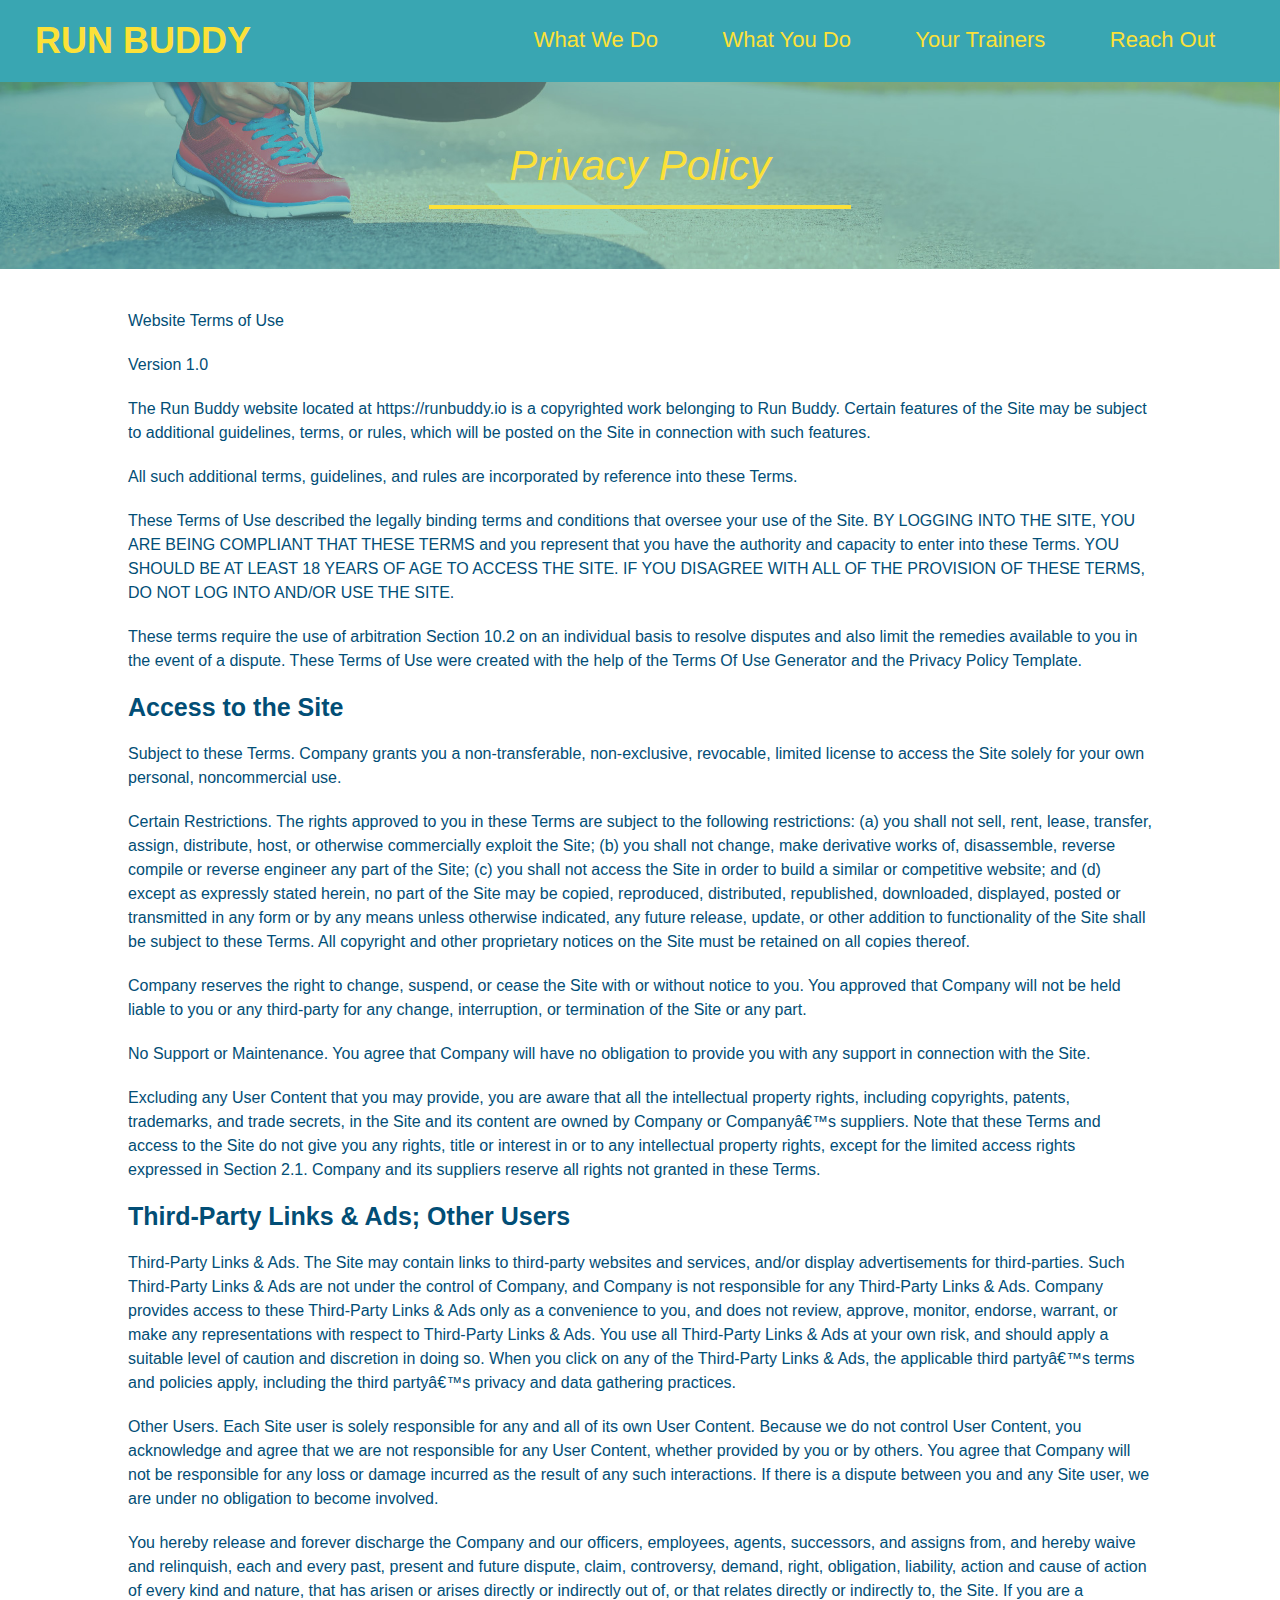
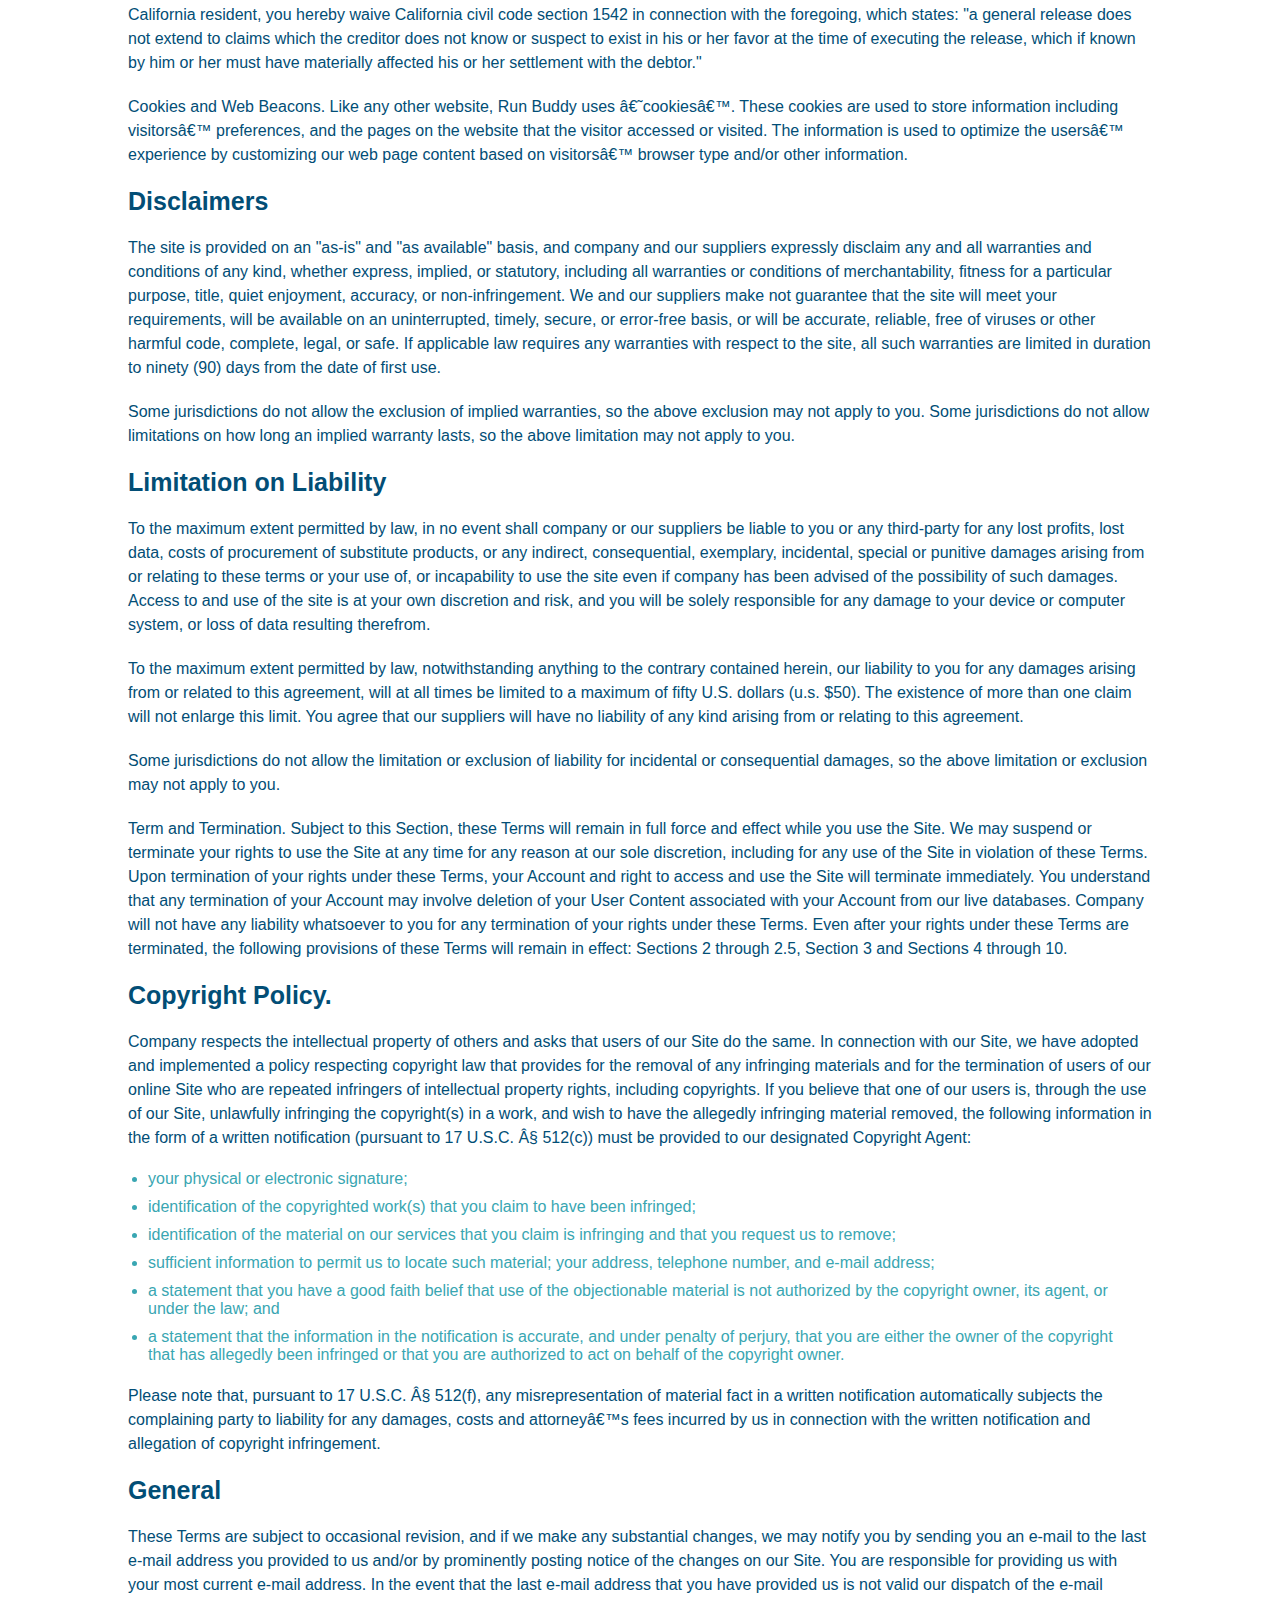
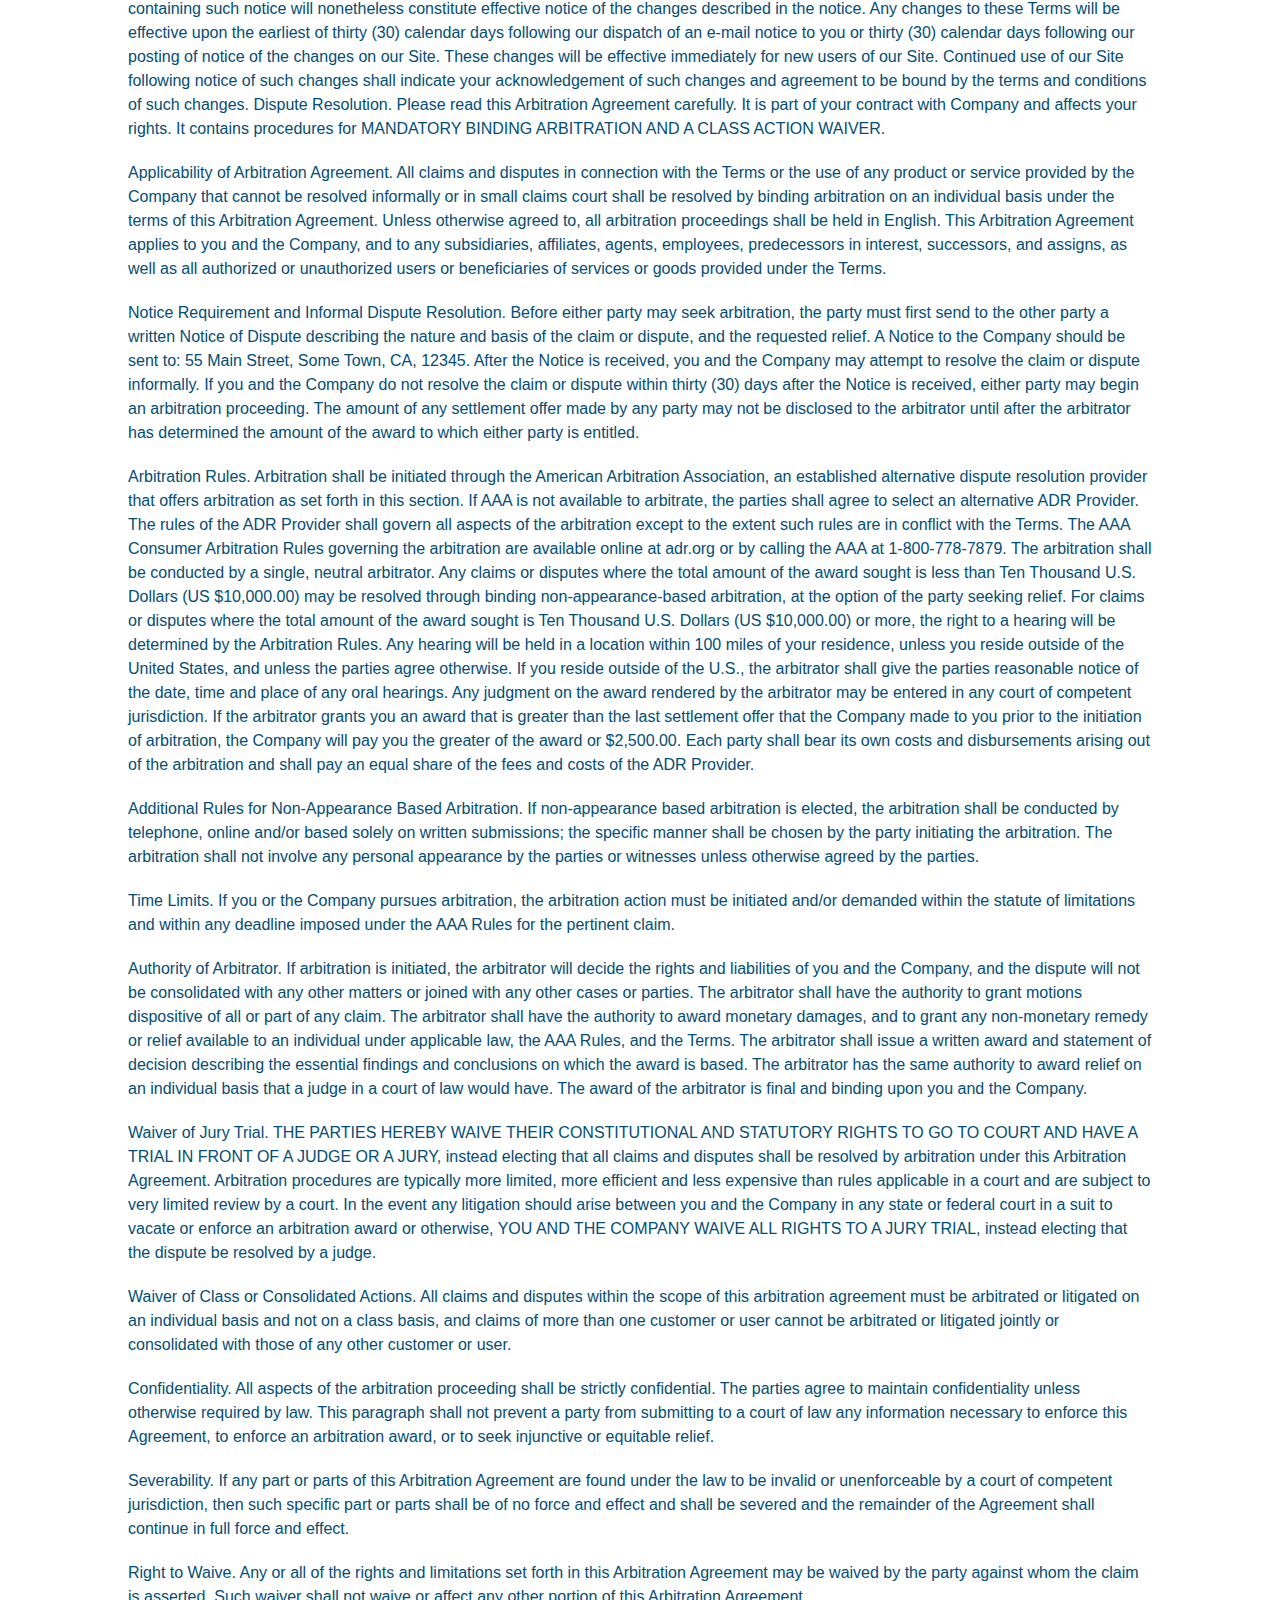
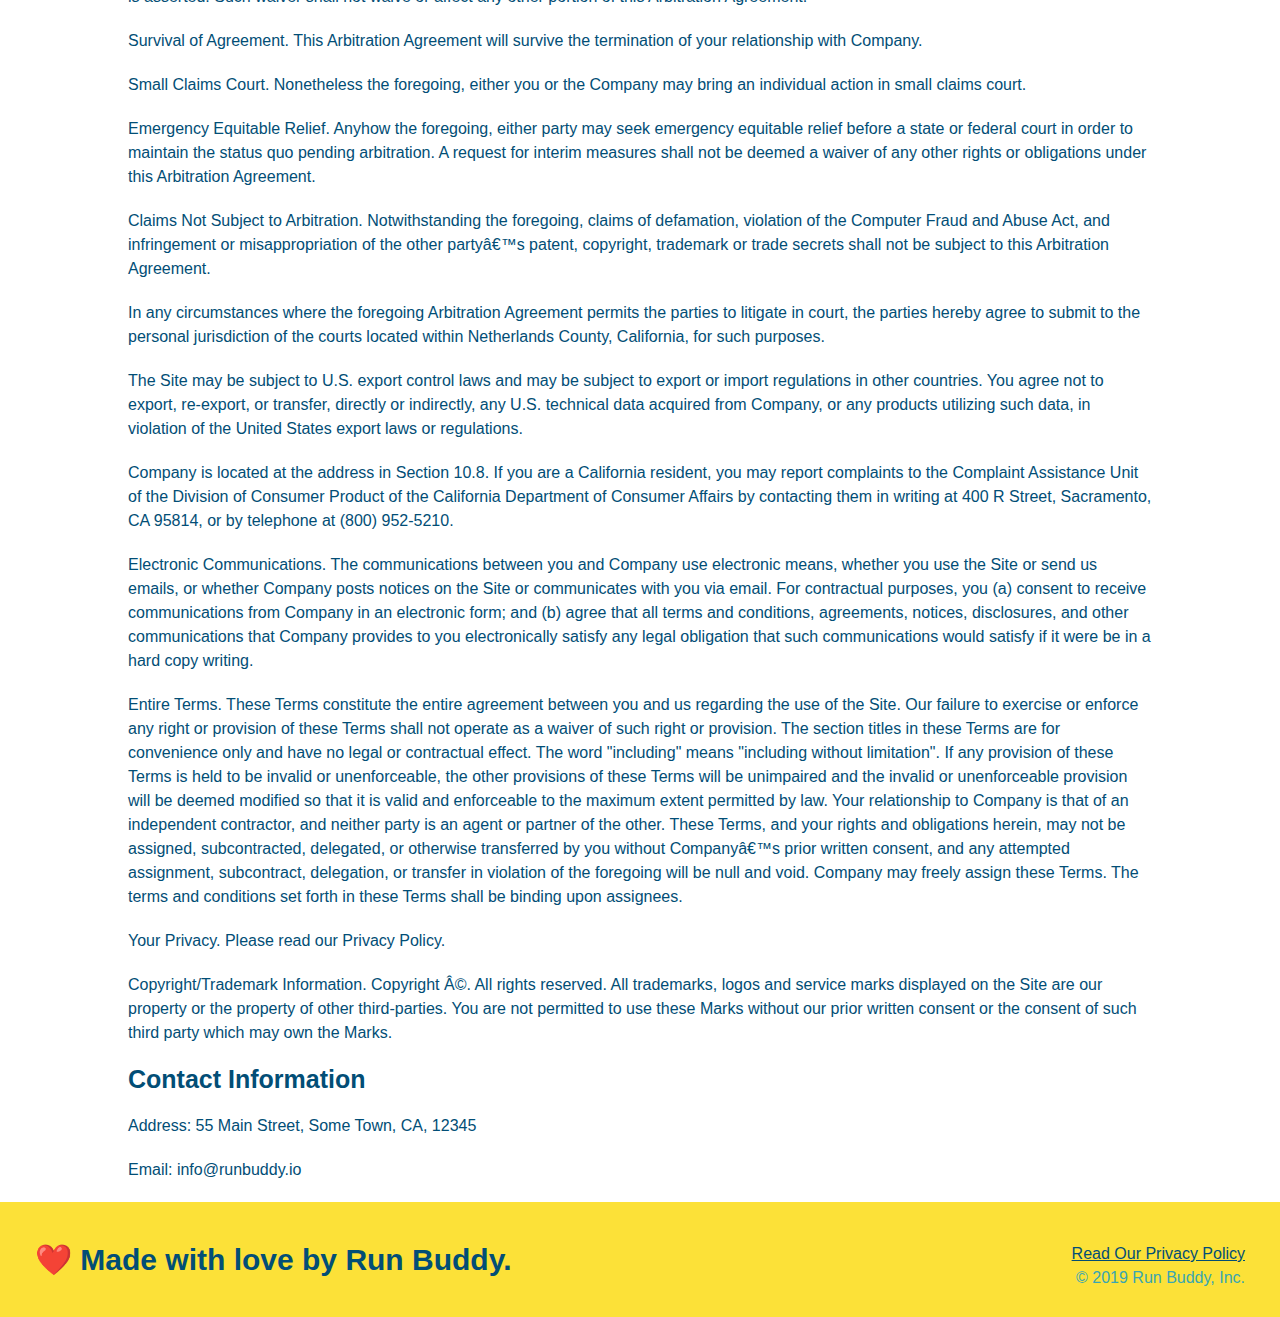
==== privacy-policy.html @ f605a6a4 "privacy policy" ====
<!DOCTYPE html>
<html lang="en">

<head>
  <meta charset="UTF-8" />
  <title>Privacy Policy - Run Buddy</title>
  <link rel="stylesheet" href="./assets/css/style.css" />
  <link rel="stylesheet" href="./assets/css/secondary-styles.css" />

</head>

<body>
  <header>
    <h1>
      <a href="/">
        RUN BUDDY
      </a>
    </h1>
    <nav>
      <!-- Unordered list element -->
      <ul>
        <!-- List item element-->
        <li>
          <!-- Anchor element -->
          <a href="./index.html#what-we-do">What We Do</a>
        </li>
        <li>
          <a href="./index.html#what-you-do">What You Do</a>
        </li>
        <li>
          <a href="./index.html#your-trainers">Your Trainers</a>
        </li>
        <li>
          <a href="./index.html#reach-out">Reach Out</a>
        </li>
      </ul>
    </nav>
  </header>

  <section class="hero">
    <h2 class="page-title">
      Privacy Policy
    </h2>
  </section>

  <article class="secondary-content">

    <p>
      Website Terms of Use
    </p>

    <p>
      Version 1.0
    </p>

    <p>
      The Run Buddy website located at https://runbuddy.io is a copyrighted work belonging to Run Buddy. Certain
      features of the Site may be subject to additional guidelines, terms, or rules, which will be posted on the Site
      in connection with such features.
    </p>

    <p>
      All such additional terms, guidelines, and rules are incorporated by reference into these Terms.
    </p>

    <p>
      These Terms of Use described the legally binding terms and conditions that oversee your use of the Site. BY
      LOGGING INTO THE SITE, YOU ARE BEING COMPLIANT THAT THESE TERMS and you represent that you have the authority
      and capacity to enter into these Terms. YOU SHOULD BE AT LEAST 18 YEARS OF AGE TO ACCESS THE SITE. IF YOU
      DISAGREE WITH ALL OF THE PROVISION OF THESE TERMS, DO NOT LOG INTO AND/OR USE THE SITE.
    </p>

    <p>
      These terms require the use of arbitration Section 10.2 on an individual basis to resolve disputes and also
      limit the remedies available to you in the event of a dispute. These Terms of Use were created with the help of
      the Terms Of Use Generator and the Privacy Policy Template.
    </p>

    <h3>
      Access to the Site
    </h3>

    <p>
      Subject to these Terms. Company grants you a non-transferable, non-exclusive, revocable, limited license to
      access the Site solely for your own personal, noncommercial use.
    </p>

    <p>
      Certain Restrictions. The rights approved to you in these Terms are subject to the following restrictions: (a)
      you shall not sell, rent, lease, transfer, assign, distribute, host, or otherwise commercially exploit the Site;
      (b) you shall not change, make derivative works of, disassemble, reverse compile or reverse engineer any part of
      the Site; (c) you shall not access the Site in order to build a similar or competitive website; and (d) except
      as expressly stated herein, no part of the Site may be copied, reproduced, distributed, republished, downloaded,
      displayed, posted or transmitted in any form or by any means unless otherwise indicated, any future release,
      update, or other addition to functionality of the Site shall be subject to these Terms. All copyright and other
      proprietary notices on the Site must be retained on all copies thereof.
    </p>

    <p>
      Company reserves the right to change, suspend, or cease the Site with or without notice to you. You approved
      that Company will not be held liable to you or any third-party for any change, interruption, or termination of
      the Site or any part.
    </p>

    <p>
      No Support or Maintenance. You agree that Company will have no obligation to provide you with any support in
      connection with the Site.
    </p>

    <p>
      Excluding any User Content that you may provide, you are aware that all the intellectual property rights,
      including copyrights, patents, trademarks, and trade secrets, in the Site and its content are owned by Company
      or Companyâ€™s suppliers. Note that these Terms and access to the Site do not give you any rights, title or
      interest in or to any intellectual property rights, except for the limited access rights expressed in Section
      2.1. Company and its suppliers reserve all rights not granted in these Terms.
    </p>

    <h3>
      Third-Party Links & Ads; Other Users
    </h3>

    <p>
      Third-Party Links & Ads. The Site may contain links to third-party websites and services, and/or display
      advertisements for third-parties. Such Third-Party Links & Ads are not under the control of Company, and Company
      is not responsible for any Third-Party Links & Ads. Company provides access to these Third-Party Links & Ads
      only as a convenience to you, and does not review, approve, monitor, endorse, warrant, or make any
      representations with respect to Third-Party Links & Ads. You use all Third-Party Links & Ads at your own risk,
      and should apply a suitable level of caution and discretion in doing so. When you click on any of the
      Third-Party Links & Ads, the applicable third partyâ€™s terms and policies apply, including the third partyâ€™s
      privacy and data gathering practices.
    </p>

    <p>
      Other Users. Each Site user is solely responsible for any and all of its own User Content. Because we do not
      control User Content, you acknowledge and agree that we are not responsible for any User Content, whether
      provided by you or by others. You agree that Company will not be responsible for any loss or damage incurred as
      the result of any such interactions. If there is a dispute between you and any Site user, we are under no
      obligation to become involved.
    </p>

    <p>
      You hereby release and forever discharge the Company and our officers, employees, agents, successors, and
      assigns from, and hereby waive and relinquish, each and every past, present and future dispute, claim,
      controversy, demand, right, obligation, liability, action and cause of action of every kind and nature, that has
      arisen or arises directly or indirectly out of, or that relates directly or indirectly to, the Site. If you are
      a California resident, you hereby waive California civil code section 1542 in connection with the foregoing,
      which states: "a general release does not extend to claims which the creditor does not know or suspect to exist
      in his or her favor at the time of executing the release, which if known by him or her must have materially
      affected his or her settlement with the debtor."
    </p>

    <p>
      Cookies and Web Beacons. Like any other website, Run Buddy uses â€˜cookiesâ€™. These cookies are used to store
      information including visitorsâ€™ preferences, and the pages on the website that the visitor accessed or visited.
      The information is used to optimize the usersâ€™ experience by customizing our web page content based on
      visitorsâ€™
      browser type and/or other information.
    </p>

    <h3>
      Disclaimers
    </h3>

    <p>
      The site is provided on an "as-is" and "as available" basis, and company and our suppliers expressly disclaim
      any and all warranties and conditions of any kind, whether express, implied, or statutory, including all
      warranties or conditions of merchantability, fitness for a particular purpose, title, quiet enjoyment, accuracy,
      or non-infringement. We and our suppliers make not guarantee that the site will meet your requirements, will be
      available on an uninterrupted, timely, secure, or error-free basis, or will be accurate, reliable, free of
      viruses or other harmful code, complete, legal, or safe. If applicable law requires any warranties with respect
      to the site, all such warranties are limited in duration to ninety (90) days from the date of first use.
    </p>

    <p>
      Some jurisdictions do not allow the exclusion of implied warranties, so the above exclusion may not apply to
      you. Some jurisdictions do not allow limitations on how long an implied warranty lasts, so the above limitation
      may not apply to you.
    </p>

    <h3>
      Limitation on Liability
    </h3>

    <p>
      To the maximum extent permitted by law, in no event shall company or our suppliers be liable to you or any
      third-party for any lost profits, lost data, costs of procurement of substitute products, or any indirect,
      consequential, exemplary, incidental, special or punitive damages arising from or relating to these terms or
      your use of, or incapability to use the site even if company has been advised of the possibility of such
      damages. Access to and use of the site is at your own discretion and risk, and you will be solely responsible
      for any damage to your device or computer system, or loss of data resulting therefrom.
    </p>

    <p>
      To the maximum extent permitted by law, notwithstanding anything to the contrary contained herein, our liability
      to you for any damages arising from or related to this agreement, will at all times be limited to a maximum of
      fifty U.S. dollars (u.s. $50). The existence of more than one claim will not enlarge this limit. You agree that
      our suppliers will have no liability of any kind arising from or relating to this agreement.
    </p>

    <p>
      Some jurisdictions do not allow the limitation or exclusion of liability for incidental or consequential
      damages, so the above limitation or exclusion may not apply to you.
    </p>

    <p>
      Term and Termination. Subject to this Section, these Terms will remain in full force and effect while you use
      the Site. We may suspend or terminate your rights to use the Site at any time for any reason at our sole
      discretion, including for any use of the Site in violation of these Terms. Upon termination of your rights under
      these Terms, your Account and right to access and use the Site will terminate immediately. You understand that
      any termination of your Account may involve deletion of your User Content associated with your Account from our
      live databases. Company will not have any liability whatsoever to you for any termination of your rights under
      these Terms. Even after your rights under these Terms are terminated, the following provisions of these Terms
      will remain in effect: Sections 2 through 2.5, Section 3 and Sections 4 through 10.
    </p>

    <h3>
      Copyright Policy.
    </h3>

    <p>
      Company respects the intellectual property of others and asks that users of our Site do the same. In connection
      with our Site, we have adopted and implemented a policy respecting copyright law that provides for the removal
      of any infringing materials and for the termination of users of our online Site who are repeated infringers of
      intellectual property rights, including copyrights. If you believe that one of our users is, through the use of
      our Site, unlawfully infringing the copyright(s) in a work, and wish to have the allegedly infringing material
      removed, the following information in the form of a written notification (pursuant to 17 U.S.C. Â§ 512(c)) must
      be provided to our designated Copyright Agent:
    </p>

    <ul>
      <li>
        your physical or electronic signature;
      </li>
      <li>
        identification of the copyrighted work(s) that you claim to have been infringed;
      </li>
      <li>
        identification of the material on our services that you claim is infringing and that you request us to remove;
      </li>
      <li>
        sufficient information to permit us to locate such material; your address, telephone number, and e-mail
        address;
      </li>
      <li>
        a statement that you have a good faith belief that use of the objectionable material is not authorized by the
        copyright owner, its agent, or under the law; and
      </li>
      <li>
        a statement that the information in the notification is accurate, and under penalty of perjury, that you are
        either the owner of the copyright that has allegedly been infringed or that you are authorized to act on
        behalf of the copyright owner.
      </li>
    </ul>

    <p>
      Please note that, pursuant to 17 U.S.C. Â§ 512(f), any misrepresentation of material fact in a written
      notification automatically subjects the complaining party to liability for any damages, costs and attorneyâ€™s
      fees incurred by us in connection with the written notification and allegation of copyright infringement.
    </p>

    <h3>
      General
    </h3>

    <p>
      These Terms are subject to occasional revision, and if we make any substantial changes, we may notify you by
      sending you an e-mail to the last e-mail address you provided to us and/or by prominently posting notice of the
      changes on our Site. You are responsible for providing us with your most current e-mail address. In the event
      that the last e-mail address that you have provided us is not valid our dispatch of the e-mail containing such
      notice will nonetheless constitute effective notice of the changes described in the notice. Any changes to these
      Terms will be effective upon the earliest of thirty (30) calendar days following our dispatch of an e-mail
      notice to you or thirty (30) calendar days following our posting of notice of the changes on our Site. These
      changes will be effective immediately for new users of our Site. Continued use of our Site following notice of
      such changes shall indicate your acknowledgement of such changes and agreement to be bound by the terms and
      conditions of such changes. Dispute Resolution. Please read this Arbitration Agreement carefully. It is part of
      your contract with Company and affects your rights. It contains procedures for MANDATORY BINDING ARBITRATION AND
      A CLASS ACTION WAIVER.
    </p>

    <p>
      Applicability of Arbitration Agreement. All claims and disputes in connection with the Terms or the use of any
      product or service provided by the Company that cannot be resolved informally or in small claims court shall be
      resolved by binding arbitration on an individual basis under the terms of this Arbitration Agreement. Unless
      otherwise agreed to, all arbitration proceedings shall be held in English. This Arbitration Agreement applies to
      you and the Company, and to any subsidiaries, affiliates, agents, employees, predecessors in interest,
      successors, and assigns, as well as all authorized or unauthorized users or beneficiaries of services or goods
      provided under the Terms.
    </p>

    <p>
      Notice Requirement and Informal Dispute Resolution. Before either party may seek arbitration, the party must
      first send to the other party a written Notice of Dispute describing the nature and basis of the claim or
      dispute, and the requested relief. A Notice to the Company should be sent to: 55 Main Street, Some Town, CA,
      12345. After the Notice is received, you and the Company may attempt to resolve the claim or dispute informally.
      If you and the Company do not resolve the claim or dispute within thirty (30) days after the Notice is received,
      either party may begin an arbitration proceeding. The amount of any settlement offer made by any party may not
      be disclosed to the arbitrator until after the arbitrator has determined the amount of the award to which either
      party is entitled.
    </p>

    <p>
      Arbitration Rules. Arbitration shall be initiated through the American Arbitration Association, an established
      alternative dispute resolution provider that offers arbitration as set forth in this section. If AAA is not
      available to arbitrate, the parties shall agree to select an alternative ADR Provider. The rules of the ADR
      Provider shall govern all aspects of the arbitration except to the extent such rules are in conflict with the
      Terms. The AAA Consumer Arbitration Rules governing the arbitration are available online at adr.org or by
      calling the AAA at 1-800-778-7879. The arbitration shall be conducted by a single, neutral arbitrator. Any
      claims or disputes where the total amount of the award sought is less than Ten Thousand U.S. Dollars (US
      $10,000.00) may be resolved through binding non-appearance-based arbitration, at the option of the party seeking
      relief. For claims or disputes where the total amount of the award sought is Ten Thousand U.S. Dollars (US
      $10,000.00) or more, the right to a hearing will be determined by the Arbitration Rules. Any hearing will be
      held in a location within 100 miles of your residence, unless you reside outside of the United States, and
      unless the parties agree otherwise. If you reside outside of the U.S., the arbitrator shall give the parties
      reasonable notice of the date, time and place of any oral hearings. Any judgment on the award rendered by the
      arbitrator may be entered in any court of competent jurisdiction. If the arbitrator grants you an award that is
      greater than the last settlement offer that the Company made to you prior to the initiation of arbitration, the
      Company will pay you the greater of the award or $2,500.00. Each party shall bear its own costs and
      disbursements arising out of the arbitration and shall pay an equal share of the fees and costs of the ADR
      Provider.
    </p>

    <p>
      Additional Rules for Non-Appearance Based Arbitration. If non-appearance based arbitration is elected, the
      arbitration shall be conducted by telephone, online and/or based solely on written submissions; the specific
      manner shall be chosen by the party initiating the arbitration. The arbitration shall not involve any personal
      appearance by the parties or witnesses unless otherwise agreed by the parties.
    </p>

    <p>
      Time Limits. If you or the Company pursues arbitration, the arbitration action must be initiated and/or demanded
      within the statute of limitations and within any deadline imposed under the AAA Rules for the pertinent claim.
    </p>

    <p>
      Authority of Arbitrator. If arbitration is initiated, the arbitrator will decide the rights and liabilities of
      you and the Company, and the dispute will not be consolidated with any other matters or joined with any other
      cases or parties. The arbitrator shall have the authority to grant motions dispositive of all or part of any
      claim. The arbitrator shall have the authority to award monetary damages, and to grant any non-monetary remedy
      or relief available to an individual under applicable law, the AAA Rules, and the Terms. The arbitrator shall
      issue a written award and statement of decision describing the essential findings and conclusions on which the
      award is based. The arbitrator has the same authority to award relief on an individual basis that a judge in a
      court of law would have. The award of the arbitrator is final and binding upon you and the Company.
    </p>

    <p>
      Waiver of Jury Trial. THE PARTIES HEREBY WAIVE THEIR CONSTITUTIONAL AND STATUTORY RIGHTS TO GO TO COURT AND HAVE
      A TRIAL IN FRONT OF A JUDGE OR A JURY, instead electing that all claims and disputes shall be resolved by
      arbitration under this Arbitration Agreement. Arbitration procedures are typically more limited, more efficient
      and less expensive than rules applicable in a court and are subject to very limited review by a court. In the
      event any litigation should arise between you and the Company in any state or federal court in a suit to vacate
      or enforce an arbitration award or otherwise, YOU AND THE COMPANY WAIVE ALL RIGHTS TO A JURY TRIAL, instead
      electing that the dispute be resolved by a judge.
    </p>

    <p>
      Waiver of Class or Consolidated Actions. All claims and disputes within the scope of this arbitration agreement
      must be arbitrated or litigated on an individual basis and not on a class basis, and claims of more than one
      customer or user cannot be arbitrated or litigated jointly or consolidated with those of any other customer or
      user.
    </p>

    <p>
      Confidentiality. All aspects of the arbitration proceeding shall be strictly confidential. The parties agree to
      maintain confidentiality unless otherwise required by law. This paragraph shall not prevent a party from
      submitting to a court of law any information necessary to enforce this Agreement, to enforce an arbitration
      award, or to seek injunctive or equitable relief.
    </p>

    <p>
      Severability. If any part or parts of this Arbitration Agreement are found under the law to be invalid or
      unenforceable by a court of competent jurisdiction, then such specific part or parts shall be of no force and
      effect and shall be severed and the remainder of the Agreement shall continue in full force and effect.
    </p>

    <p>
      Right to Waive. Any or all of the rights and limitations set forth in this Arbitration Agreement may be waived
      by the party against whom the claim is asserted. Such waiver shall not waive or affect any other portion of this
      Arbitration Agreement.
    </p>

    <p>
      Survival of Agreement. This Arbitration Agreement will survive the termination of your relationship with
      Company.
    </p>

    <p>
      Small Claims Court. Nonetheless the foregoing, either you or the Company may bring an individual action in small
      claims court.
    </p>

    <p>
      Emergency Equitable Relief. Anyhow the foregoing, either party may seek emergency equitable relief before a
      state or federal court in order to maintain the status quo pending arbitration. A request for interim measures
      shall not be deemed a waiver of any other rights or obligations under this Arbitration Agreement.
    </p>

    <p>
      Claims Not Subject to Arbitration. Notwithstanding the foregoing, claims of defamation, violation of the
      Computer Fraud and Abuse Act, and infringement or misappropriation of the other partyâ€™s patent, copyright,
      trademark or trade secrets shall not be subject to this Arbitration Agreement.
    </p>

    <p>
      In any circumstances where the foregoing Arbitration Agreement permits the parties to litigate in court, the
      parties hereby agree to submit to the personal jurisdiction of the courts located within Netherlands County,
      California, for such purposes.
    </p>

    <p>
      The Site may be subject to U.S. export control laws and may be subject to export or import regulations in other
      countries. You agree not to export, re-export, or transfer, directly or indirectly, any U.S. technical data
      acquired from Company, or any products utilizing such data, in violation of the United States export laws or
      regulations.
    </p>

    <p>
      Company is located at the address in Section 10.8. If you are a California resident, you may report complaints
      to the Complaint Assistance Unit of the Division of Consumer Product of the California Department of Consumer
      Affairs by contacting them in writing at 400 R Street, Sacramento, CA 95814, or by telephone at (800) 952-5210.
    </p>

    <p>
      Electronic Communications. The communications between you and Company use electronic means, whether you use the
      Site or send us emails, or whether Company posts notices on the Site or communicates with you via email. For
      contractual purposes, you (a) consent to receive communications from Company in an electronic form; and (b)
      agree that all terms and conditions, agreements, notices, disclosures, and other communications that Company
      provides to you electronically satisfy any legal obligation that such communications would satisfy if it were be
      in a hard copy writing.
    </p>

    <p>
      Entire Terms. These Terms constitute the entire agreement between you and us regarding the use of the Site. Our
      failure to exercise or enforce any right or provision of these Terms shall not operate as a waiver of such right
      or provision. The section titles in these Terms are for convenience only and have no legal or contractual
      effect. The word "including" means "including without limitation". If any provision of these Terms is held to be
      invalid or unenforceable, the other provisions of these Terms will be unimpaired and the invalid or
      unenforceable provision will be deemed modified so that it is valid and enforceable to the maximum extent
      permitted by law. Your relationship to Company is that of an independent contractor, and neither party is an
      agent or partner of the other. These Terms, and your rights and obligations herein, may not be assigned,
      subcontracted, delegated, or otherwise transferred by you without Companyâ€™s prior written consent, and any
      attempted assignment, subcontract, delegation, or transfer in violation of the foregoing will be null and void.
      Company may freely assign these Terms. The terms and conditions set forth in these Terms shall be binding upon
      assignees.
    </p>

    <p>
      Your Privacy. Please read our Privacy Policy.
    </p>

    <p>
      Copyright/Trademark Information. Copyright Â©. All rights reserved. All trademarks, logos and service marks
      displayed on the Site are our property or the property of other third-parties. You are not permitted to use
      these Marks without our prior written consent or the consent of such third party which may own the Marks.
    </p>

    <h3>
      Contact Information
    </h3>

    <p>
      Address: 55 Main Street, Some Town, CA, 12345
    </p>

    <p>
      Email: info@runbuddy.io
    </p>

  </article>


  <!-- footer -->
  <footer>
    <h2>❤️ Made with love by Run Buddy.</h2>
    <div>
      <a href="#">Read Our Privacy Policy</a><br />
      &copy; 2019 Run Buddy, Inc.
    </div>
  </footer>
</body>

</html>
---- assets/css/style.css ----
* {
  margin: 0;
  padding: 0;
  box-sizing: border-box;
}

body {
  /* more on this crazy alphanumerical value in a minute! */
  color: #39a6b2;
  font-family: Helvetica, Arial, sans-serif;
}

/* apply styles to <header> */
header {
  padding: 20px 35px;
  background-color: #39a6b2;
}

header h1 {
  font-weight: bold;
  font-size: 36px;
  color: #fce138;
  margin: 0;
  display: inline;
}
header a {
  text-decoration: none;
  color: #fce138;
}

header nav {
  float: right;
  margin: 7px 0;
}

header nav ul li {
  display: inline;
}

header nav ul li a {
  margin: 0 30px;
  font-weight: lighter;
  font-size: 22px;
}

footer {
  background: #fce138;
  width: 100%;
  padding: 40px 35px;
}

footer h2 {
  display: inline;
  color: #024e76;
  font-size: 30px;
  margin: 0;
}

footer div {
  float: right;
  line-height: 1.5;
  text-align: right;
}

footer a {
  color: #024e76;
}

section {
  padding: 60px;
}

/* Hero Style Start */
.hero {
  background-image: url('../images/hero-bg.jpg');
  height: 600px;
  background-size: cover;
  background-position: center;
  position: relative;
}
/* Hero Style End */

.hero-form {
  border: 3px solid #024e76;
  background-color: #fce138;
  padding: 20px;
  width: 500px;
  color: #024e76;
  position: absolute;
  bottom: 120px;
  right: 140px;
}

.hero-form h3 {
  font-size: 24px;
  margin: 0;
}
.hero-form p {
  margin: 5px 0 15px 0;
}

.form-input {
  border: 1px solid #024e76;
  display: block;
  padding: 7px 15px;
  font-size: 16px;
  color: #024e76;
  width: 100%;
  margin-bottom: 15px;
}

.hero-form label {
  margin: 0 5px;
}

.hero-form button {
  color: #fce138;
  background-color: #024e76;
  border: none;
  padding: 10px 20px;
  font-size: 16px;
}

.intro {
  text-align: center;
}

.intro p {
  line-height: 1.7;
  color: #39a6b2;
  width: 80%;
  font-size: 20px;
  margin: 0 auto;
}

.steps {
  text-align: center;
  background: #fce138;
}

.steps div {
  margin-bottom: 80px;
}

.steps img {
  width: 15%;
  margin: 10px 0;
}

.steps h3 {
  color: #024e76;
  font-size: 46px;
  margin-top: 10px;
}

.steps p {
  color: #39a6b2;
  font-size: 23px;
}

.steps span {
  font-size: 38px;
}

.section-title {
  font-size: 55px;
  color: #024e76;
  margin-bottom: 35px;
  padding: 0 100px 20px 100px;
  display: inline-block;
  border-bottom: 3px solid;
}

.primary-border {
  border-color: #fce138;
}

.secondary-border {
  border-color: #39a6b2;
}

.trainers {
  text-align: center;
}

.trainer {
  width: 900px;
  margin: 0 auto 30px auto;
  background: #024e76;
  color: #fce138;
  overflow: auto;
}

.trainer img {
  width: 35%;
  float: left;
}

.trainer-bio {
  padding: 35px;
  float: left;
  width: 65%;
}

.trainer-bio h3 {
  font-size: 32px;
  margin-bottom: 8px;
}

.trainer-bio h4 {
  font-weight: lighter;
  font-size: 26px;
  margin-bottom: 25px;
}

.trainer-bio p {
  font-size: 17px;
  line-height: 1.3;
}

.text-left {
  text-align: left;
}

.text-right {
  text-align: right;
}

/* REACH OUT STYLES START */
.contact {
  text-align: center;
  background: #024e76;
}

.contact h2 {
  color: #fce138;
}

.contact-info iframe {
  width: 400px;
  height: 400px;
}

.contact-info div {
  width: 410px;
  display: inline-block;
  vertical-align: top;
  text-align: left;
  margin: 30px 0 0 60px;
  color: white;
}

.contact-info h3 {
  color: #fce138;
  font-size: 32px;
}

.contact-info p,
.contact-info address {
  margin: 20px 0;
  line-height: 1.5;
  font-size: 20px;
  font-style: normal;
}

.contact-info a {
  color: #fce138;
}

/* REACH OUT STYLES END */
---- assets/css/secondary-styles.css ----
.hero {
  background-position: bottom;
  height: auto;
  text-align: center;
  margin-bottom: 40px;
}

.page-title {
  color: #fce138;
  display: inline-block;
  border-bottom: 4px solid #fce138;
  padding: 0 80px 15px 80px;
  font-weight: normal;
  font-size: 42px;
  font-style: italic;
}

.secondary-content {
  width: 80%;
  margin: 0 auto;
  color: #024e76;
}

.secondary-content h3 {
  font-size: 25px;
  margin: 20px 0;
}

.secondary-content p {
  font-size: 16px;
  line-height: 1.5;
  margin: 20px 0;
}

.secondary-content ul {
  margin: 15px 20px;
}

.secondary-content li {
  color: #39a6b2;
  margin: 10px 0;
}
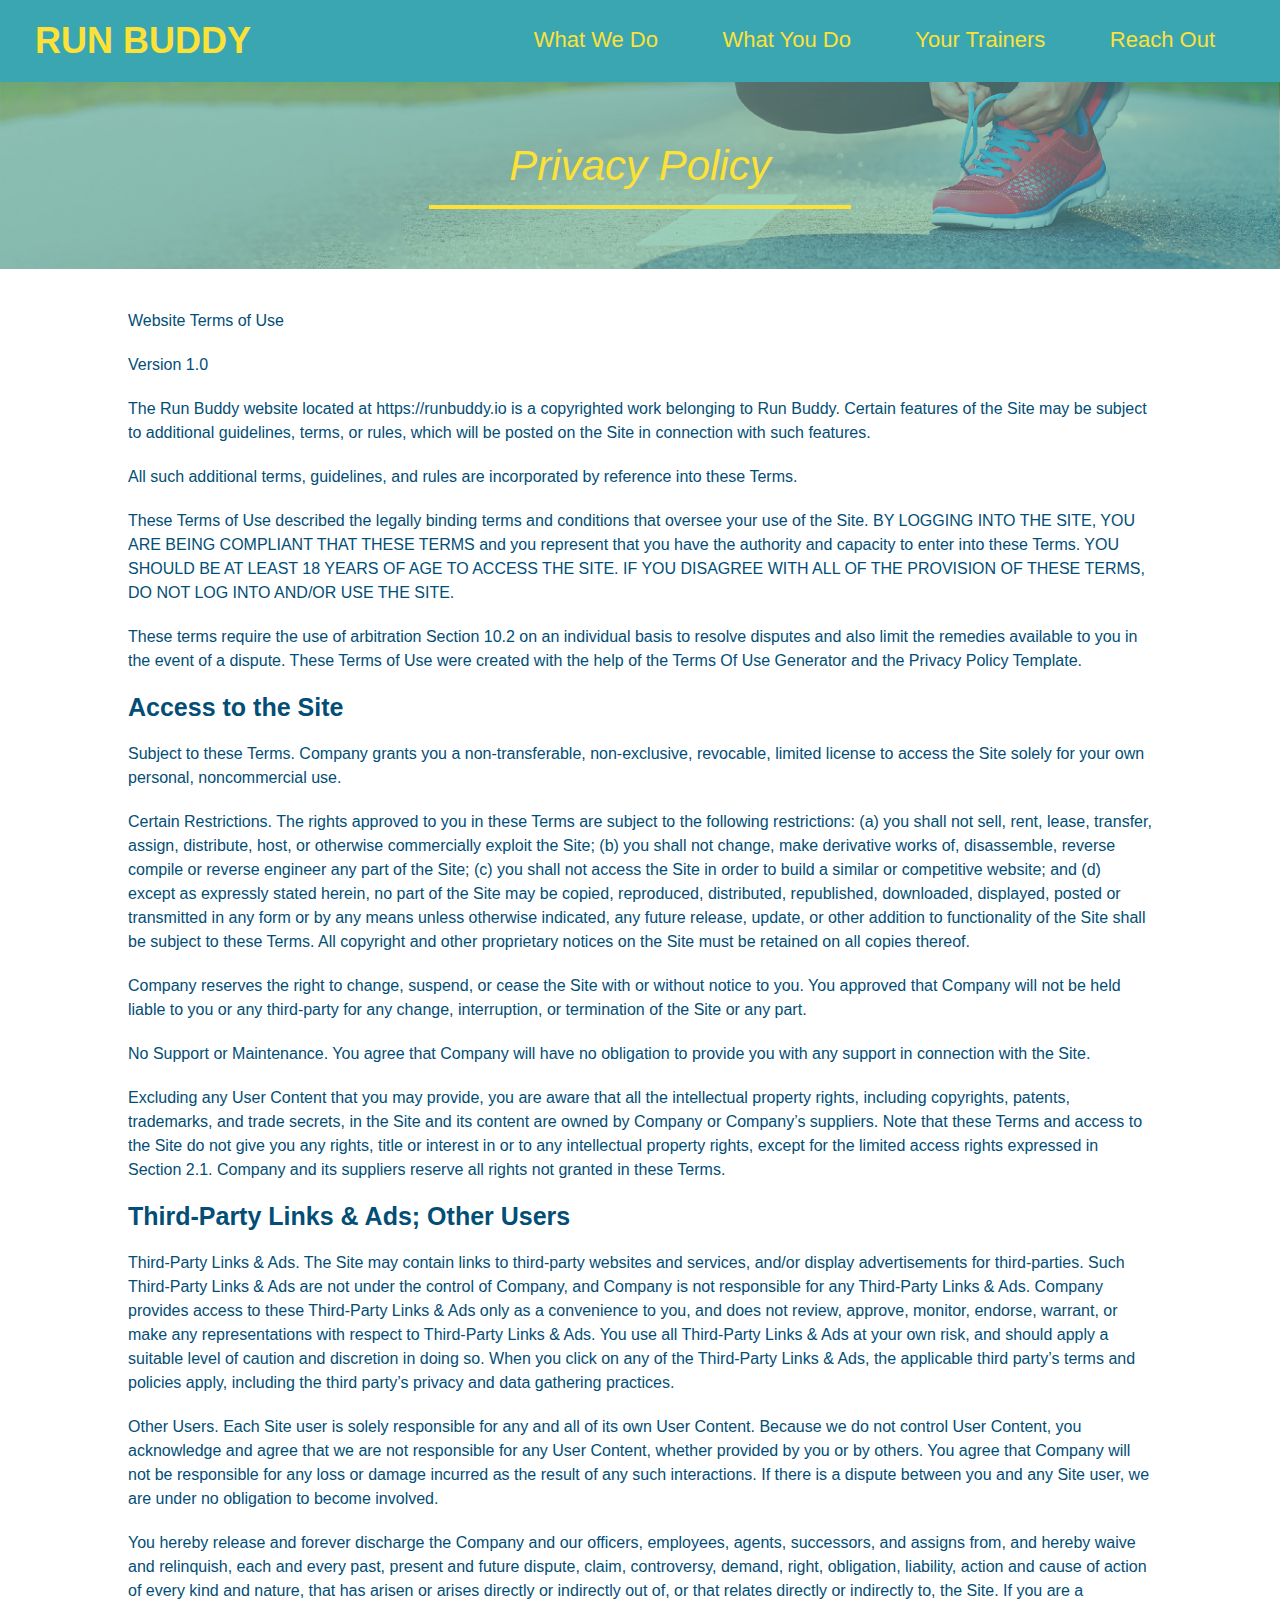
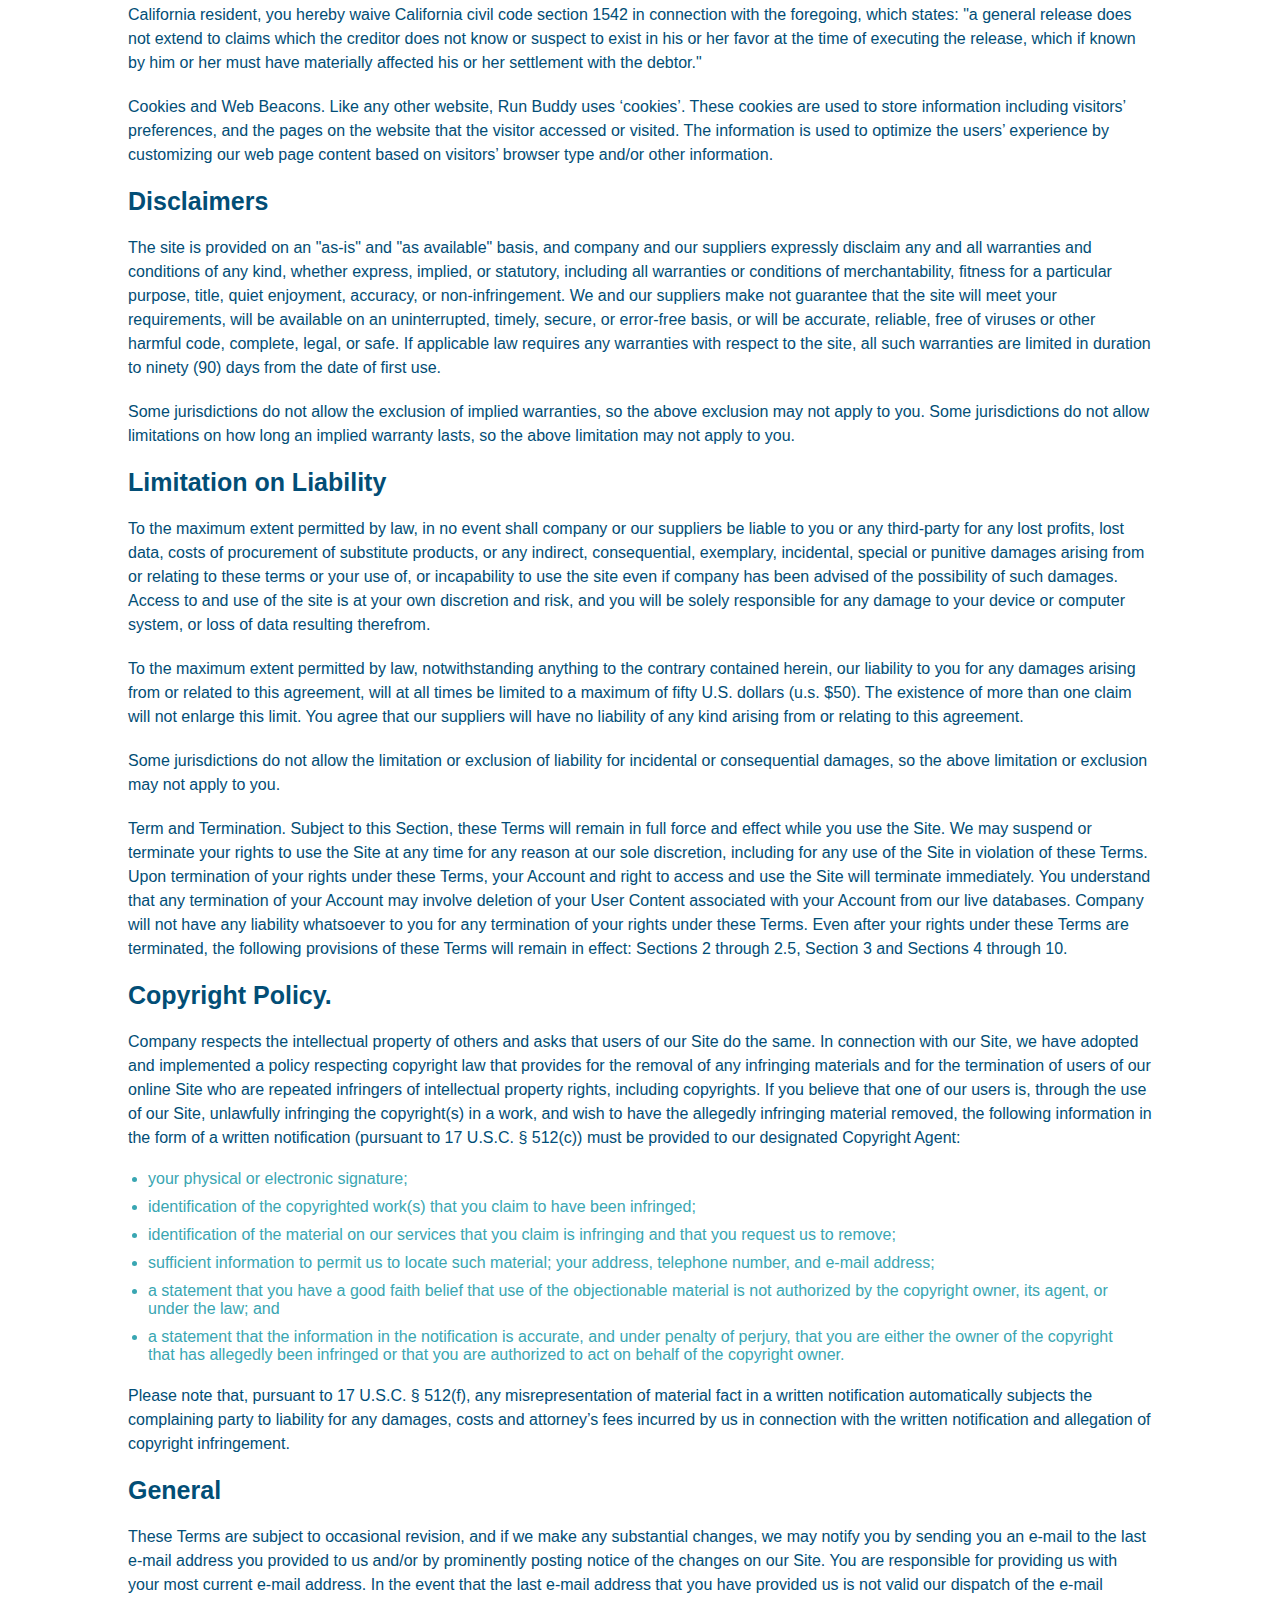
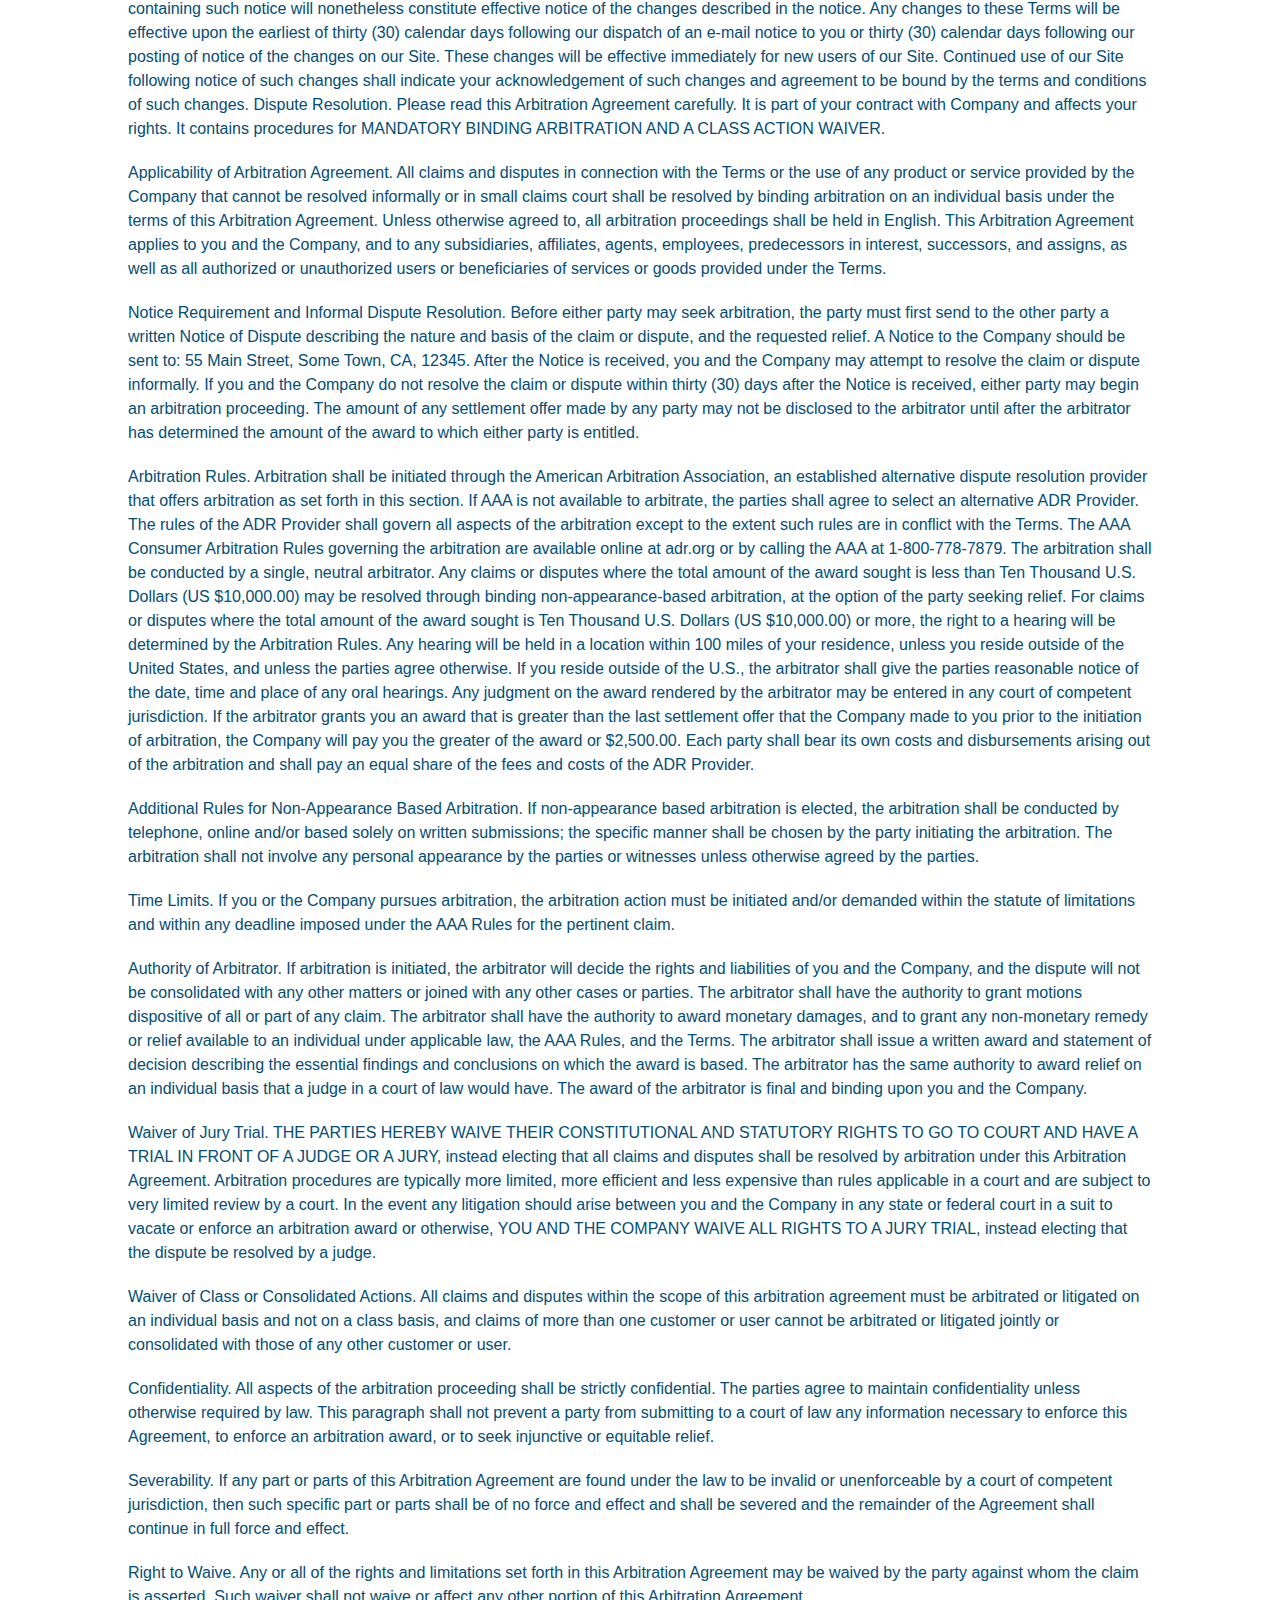
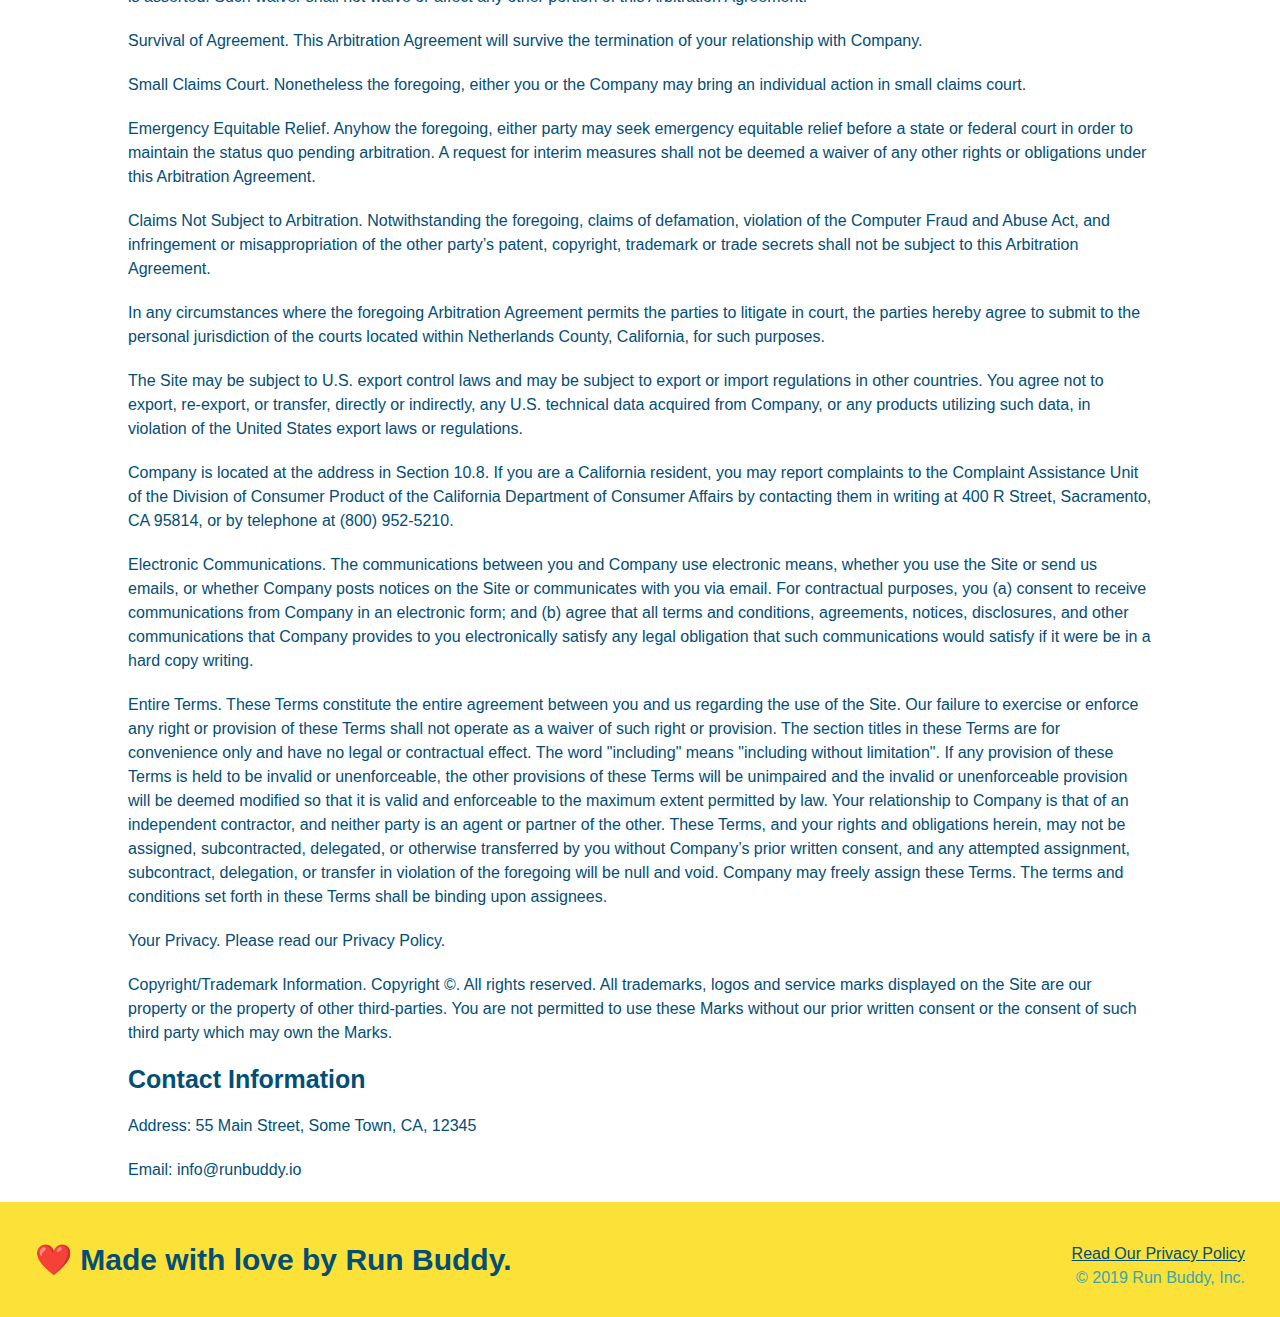
==== commit 8b4f0b57: "testing" ====
--- a/privacy-policy.html
+++ b/privacy-policy.html
@@ -1,481 +1,473 @@
 <!DOCTYPE html>
 <html lang="en">
-
-<head>
-  <meta charset="UTF-8" />
-  <title>Privacy Policy - Run Buddy</title>
-  <link rel="stylesheet" href="./assets/css/style.css" />
-  <link rel="stylesheet" href="./assets/css/secondary-styles.css" />
-
-</head>
-
-<body>
-  <header>
-    <h1>
-      <a href="/">
-        RUN BUDDY
-      </a>
-    </h1>
-    <nav>
-      <!-- Unordered list element -->
+  <head>
+    <meta charset="UTF-8" />
+    <link rel="stylesheet" href="./assets/css/style.css" />
+    <link rel="stylesheet" href="./assets/css/secondary-styles.css" />
+    <title>Run Buddy - Privacy Policy</title>
+  </head>
+  <body>
+    <header>
+      <h1>
+        <a href="./index.html">RUN BUDDY</a>
+      </h1>
+      <nav>
+        <ul>
+          <li>
+            <a href="./index.html#what-we-do">What We Do</a>
+          </li>
+          <li>
+            <a href="./index.html#what-you-do">What You Do</a>
+          </li>
+          <li>
+            <a href="./index.html#your-trainers">Your Trainers</a>
+          </li>
+          <li>
+            <a href="./index.html#reach-out">Reach Out</a>
+          </li>
+        </ul>
+      </nav>
+    </header>
+    <!-- end navigation -->
+
+    <!-- hero/jumbotron -->
+    <section class="hero">
+      <h2 class="page-title">
+        Privacy Policy
+      </h2>
+    </section>
+
+    <!-- body copy -->
+    <article class="secondary-content">
+      <p>
+        Website Terms of Use
+      </p>
+
+      <p>
+        Version 1.0
+      </p>
+
+      <p>
+        The Run Buddy website located at https://runbuddy.io is a copyrighted work belonging to Run Buddy. Certain
+        features of the Site may be subject to additional guidelines, terms, or rules, which will be posted on the Site
+        in connection with such features.
+      </p>
+
+      <p>
+        All such additional terms, guidelines, and rules are incorporated by reference into these Terms.
+      </p>
+
+      <p>
+        These Terms of Use described the legally binding terms and conditions that oversee your use of the Site. BY
+        LOGGING INTO THE SITE, YOU ARE BEING COMPLIANT THAT THESE TERMS and you represent that you have the authority
+        and capacity to enter into these Terms. YOU SHOULD BE AT LEAST 18 YEARS OF AGE TO ACCESS THE SITE. IF YOU
+        DISAGREE WITH ALL OF THE PROVISION OF THESE TERMS, DO NOT LOG INTO AND/OR USE THE SITE.
+      </p>
+
+      <p>
+        These terms require the use of arbitration Section 10.2 on an individual basis to resolve disputes and also
+        limit the remedies available to you in the event of a dispute. These Terms of Use were created with the help of
+        the Terms Of Use Generator and the Privacy Policy Template.
+      </p>
+
+      <h3>
+        Access to the Site
+      </h3>
+
+      <p>
+        Subject to these Terms. Company grants you a non-transferable, non-exclusive, revocable, limited license to
+        access the Site solely for your own personal, noncommercial use.
+      </p>
+
+      <p>
+        Certain Restrictions. The rights approved to you in these Terms are subject to the following restrictions: (a)
+        you shall not sell, rent, lease, transfer, assign, distribute, host, or otherwise commercially exploit the Site;
+        (b) you shall not change, make derivative works of, disassemble, reverse compile or reverse engineer any part of
+        the Site; (c) you shall not access the Site in order to build a similar or competitive website; and (d) except
+        as expressly stated herein, no part of the Site may be copied, reproduced, distributed, republished, downloaded,
+        displayed, posted or transmitted in any form or by any means unless otherwise indicated, any future release,
+        update, or other addition to functionality of the Site shall be subject to these Terms. All copyright and other
+        proprietary notices on the Site must be retained on all copies thereof.
+      </p>
+
+      <p>
+        Company reserves the right to change, suspend, or cease the Site with or without notice to you. You approved
+        that Company will not be held liable to you or any third-party for any change, interruption, or termination of
+        the Site or any part.
+      </p>
+
+      <p>
+        No Support or Maintenance. You agree that Company will have no obligation to provide you with any support in
+        connection with the Site.
+      </p>
+
+      <p>
+        Excluding any User Content that you may provide, you are aware that all the intellectual property rights,
+        including copyrights, patents, trademarks, and trade secrets, in the Site and its content are owned by Company
+        or Company’s suppliers. Note that these Terms and access to the Site do not give you any rights, title or
+        interest in or to any intellectual property rights, except for the limited access rights expressed in Section
+        2.1. Company and its suppliers reserve all rights not granted in these Terms.
+      </p>
+
+      <h3>
+        Third-Party Links & Ads; Other Users
+      </h3>
+
+      <p>
+        Third-Party Links & Ads. The Site may contain links to third-party websites and services, and/or display
+        advertisements for third-parties. Such Third-Party Links & Ads are not under the control of Company, and Company
+        is not responsible for any Third-Party Links & Ads. Company provides access to these Third-Party Links & Ads
+        only as a convenience to you, and does not review, approve, monitor, endorse, warrant, or make any
+        representations with respect to Third-Party Links & Ads. You use all Third-Party Links & Ads at your own risk,
+        and should apply a suitable level of caution and discretion in doing so. When you click on any of the
+        Third-Party Links & Ads, the applicable third party’s terms and policies apply, including the third party’s
+        privacy and data gathering practices.
+      </p>
+
+      <p>
+        Other Users. Each Site user is solely responsible for any and all of its own User Content. Because we do not
+        control User Content, you acknowledge and agree that we are not responsible for any User Content, whether
+        provided by you or by others. You agree that Company will not be responsible for any loss or damage incurred as
+        the result of any such interactions. If there is a dispute between you and any Site user, we are under no
+        obligation to become involved.
+      </p>
+
+      <p>
+        You hereby release and forever discharge the Company and our officers, employees, agents, successors, and
+        assigns from, and hereby waive and relinquish, each and every past, present and future dispute, claim,
+        controversy, demand, right, obligation, liability, action and cause of action of every kind and nature, that has
+        arisen or arises directly or indirectly out of, or that relates directly or indirectly to, the Site. If you are
+        a California resident, you hereby waive California civil code section 1542 in connection with the foregoing,
+        which states: "a general release does not extend to claims which the creditor does not know or suspect to exist
+        in his or her favor at the time of executing the release, which if known by him or her must have materially
+        affected his or her settlement with the debtor."
+      </p>
+
+      <p>
+        Cookies and Web Beacons. Like any other website, Run Buddy uses ‘cookies’. These cookies are used to store
+        information including visitors’ preferences, and the pages on the website that the visitor accessed or visited.
+        The information is used to optimize the users’ experience by customizing our web page content based on visitors’
+        browser type and/or other information.
+      </p>
+
+      <h3>
+        Disclaimers
+      </h3>
+
+      <p>
+        The site is provided on an "as-is" and "as available" basis, and company and our suppliers expressly disclaim
+        any and all warranties and conditions of any kind, whether express, implied, or statutory, including all
+        warranties or conditions of merchantability, fitness for a particular purpose, title, quiet enjoyment, accuracy,
+        or non-infringement. We and our suppliers make not guarantee that the site will meet your requirements, will be
+        available on an uninterrupted, timely, secure, or error-free basis, or will be accurate, reliable, free of
+        viruses or other harmful code, complete, legal, or safe. If applicable law requires any warranties with respect
+        to the site, all such warranties are limited in duration to ninety (90) days from the date of first use.
+      </p>
+
+      <p>
+        Some jurisdictions do not allow the exclusion of implied warranties, so the above exclusion may not apply to
+        you. Some jurisdictions do not allow limitations on how long an implied warranty lasts, so the above limitation
+        may not apply to you.
+      </p>
+
+      <h3>
+        Limitation on Liability
+      </h3>
+
+      <p>
+        To the maximum extent permitted by law, in no event shall company or our suppliers be liable to you or any
+        third-party for any lost profits, lost data, costs of procurement of substitute products, or any indirect,
+        consequential, exemplary, incidental, special or punitive damages arising from or relating to these terms or
+        your use of, or incapability to use the site even if company has been advised of the possibility of such
+        damages. Access to and use of the site is at your own discretion and risk, and you will be solely responsible
+        for any damage to your device or computer system, or loss of data resulting therefrom.
+      </p>
+
+      <p>
+        To the maximum extent permitted by law, notwithstanding anything to the contrary contained herein, our liability
+        to you for any damages arising from or related to this agreement, will at all times be limited to a maximum of
+        fifty U.S. dollars (u.s. $50). The existence of more than one claim will not enlarge this limit. You agree that
+        our suppliers will have no liability of any kind arising from or relating to this agreement.
+      </p>
+
+      <p>
+        Some jurisdictions do not allow the limitation or exclusion of liability for incidental or consequential
+        damages, so the above limitation or exclusion may not apply to you.
+      </p>
+
+      <p>
+        Term and Termination. Subject to this Section, these Terms will remain in full force and effect while you use
+        the Site. We may suspend or terminate your rights to use the Site at any time for any reason at our sole
+        discretion, including for any use of the Site in violation of these Terms. Upon termination of your rights under
+        these Terms, your Account and right to access and use the Site will terminate immediately. You understand that
+        any termination of your Account may involve deletion of your User Content associated with your Account from our
+        live databases. Company will not have any liability whatsoever to you for any termination of your rights under
+        these Terms. Even after your rights under these Terms are terminated, the following provisions of these Terms
+        will remain in effect: Sections 2 through 2.5, Section 3 and Sections 4 through 10.
+      </p>
+
+      <h3>
+        Copyright Policy.
+      </h3>
+
+      <p>
+        Company respects the intellectual property of others and asks that users of our Site do the same. In connection
+        with our Site, we have adopted and implemented a policy respecting copyright law that provides for the removal
+        of any infringing materials and for the termination of users of our online Site who are repeated infringers of
+        intellectual property rights, including copyrights. If you believe that one of our users is, through the use of
+        our Site, unlawfully infringing the copyright(s) in a work, and wish to have the allegedly infringing material
+        removed, the following information in the form of a written notification (pursuant to 17 U.S.C. § 512(c)) must
+        be provided to our designated Copyright Agent:
+      </p>
+
       <ul>
-        <!-- List item element-->
-        <li>
-          <!-- Anchor element -->
-          <a href="./index.html#what-we-do">What We Do</a>
-        </li>
-        <li>
-          <a href="./index.html#what-you-do">What You Do</a>
-        </li>
-        <li>
-          <a href="./index.html#your-trainers">Your Trainers</a>
-        </li>
-        <li>
-          <a href="./index.html#reach-out">Reach Out</a>
+        <li>
+          your physical or electronic signature;
+        </li>
+        <li>
+          identification of the copyrighted work(s) that you claim to have been infringed;
+        </li>
+        <li>
+          identification of the material on our services that you claim is infringing and that you request us to remove;
+        </li>
+        <li>
+          sufficient information to permit us to locate such material; your address, telephone number, and e-mail
+          address;
+        </li>
+        <li>
+          a statement that you have a good faith belief that use of the objectionable material is not authorized by the
+          copyright owner, its agent, or under the law; and
+        </li>
+        <li>
+          a statement that the information in the notification is accurate, and under penalty of perjury, that you are
+          either the owner of the copyright that has allegedly been infringed or that you are authorized to act on
+          behalf of the copyright owner.
         </li>
       </ul>
-    </nav>
-  </header>
-
-  <section class="hero">
-    <h2 class="page-title">
-      Privacy Policy
-    </h2>
-  </section>
-
-  <article class="secondary-content">
-
-    <p>
-      Website Terms of Use
-    </p>
-
-    <p>
-      Version 1.0
-    </p>
-
-    <p>
-      The Run Buddy website located at https://runbuddy.io is a copyrighted work belonging to Run Buddy. Certain
-      features of the Site may be subject to additional guidelines, terms, or rules, which will be posted on the Site
-      in connection with such features.
-    </p>
-
-    <p>
-      All such additional terms, guidelines, and rules are incorporated by reference into these Terms.
-    </p>
-
-    <p>
-      These Terms of Use described the legally binding terms and conditions that oversee your use of the Site. BY
-      LOGGING INTO THE SITE, YOU ARE BEING COMPLIANT THAT THESE TERMS and you represent that you have the authority
-      and capacity to enter into these Terms. YOU SHOULD BE AT LEAST 18 YEARS OF AGE TO ACCESS THE SITE. IF YOU
-      DISAGREE WITH ALL OF THE PROVISION OF THESE TERMS, DO NOT LOG INTO AND/OR USE THE SITE.
-    </p>
-
-    <p>
-      These terms require the use of arbitration Section 10.2 on an individual basis to resolve disputes and also
-      limit the remedies available to you in the event of a dispute. These Terms of Use were created with the help of
-      the Terms Of Use Generator and the Privacy Policy Template.
-    </p>
-
-    <h3>
-      Access to the Site
-    </h3>
-
-    <p>
-      Subject to these Terms. Company grants you a non-transferable, non-exclusive, revocable, limited license to
-      access the Site solely for your own personal, noncommercial use.
-    </p>
-
-    <p>
-      Certain Restrictions. The rights approved to you in these Terms are subject to the following restrictions: (a)
-      you shall not sell, rent, lease, transfer, assign, distribute, host, or otherwise commercially exploit the Site;
-      (b) you shall not change, make derivative works of, disassemble, reverse compile or reverse engineer any part of
-      the Site; (c) you shall not access the Site in order to build a similar or competitive website; and (d) except
-      as expressly stated herein, no part of the Site may be copied, reproduced, distributed, republished, downloaded,
-      displayed, posted or transmitted in any form or by any means unless otherwise indicated, any future release,
-      update, or other addition to functionality of the Site shall be subject to these Terms. All copyright and other
-      proprietary notices on the Site must be retained on all copies thereof.
-    </p>
-
-    <p>
-      Company reserves the right to change, suspend, or cease the Site with or without notice to you. You approved
-      that Company will not be held liable to you or any third-party for any change, interruption, or termination of
-      the Site or any part.
-    </p>
-
-    <p>
-      No Support or Maintenance. You agree that Company will have no obligation to provide you with any support in
-      connection with the Site.
-    </p>
-
-    <p>
-      Excluding any User Content that you may provide, you are aware that all the intellectual property rights,
-      including copyrights, patents, trademarks, and trade secrets, in the Site and its content are owned by Company
-      or Companyâ€™s suppliers. Note that these Terms and access to the Site do not give you any rights, title or
-      interest in or to any intellectual property rights, except for the limited access rights expressed in Section
-      2.1. Company and its suppliers reserve all rights not granted in these Terms.
-    </p>
-
-    <h3>
-      Third-Party Links & Ads; Other Users
-    </h3>
-
-    <p>
-      Third-Party Links & Ads. The Site may contain links to third-party websites and services, and/or display
-      advertisements for third-parties. Such Third-Party Links & Ads are not under the control of Company, and Company
-      is not responsible for any Third-Party Links & Ads. Company provides access to these Third-Party Links & Ads
-      only as a convenience to you, and does not review, approve, monitor, endorse, warrant, or make any
-      representations with respect to Third-Party Links & Ads. You use all Third-Party Links & Ads at your own risk,
-      and should apply a suitable level of caution and discretion in doing so. When you click on any of the
-      Third-Party Links & Ads, the applicable third partyâ€™s terms and policies apply, including the third partyâ€™s
-      privacy and data gathering practices.
-    </p>
-
-    <p>
-      Other Users. Each Site user is solely responsible for any and all of its own User Content. Because we do not
-      control User Content, you acknowledge and agree that we are not responsible for any User Content, whether
-      provided by you or by others. You agree that Company will not be responsible for any loss or damage incurred as
-      the result of any such interactions. If there is a dispute between you and any Site user, we are under no
-      obligation to become involved.
-    </p>
-
-    <p>
-      You hereby release and forever discharge the Company and our officers, employees, agents, successors, and
-      assigns from, and hereby waive and relinquish, each and every past, present and future dispute, claim,
-      controversy, demand, right, obligation, liability, action and cause of action of every kind and nature, that has
-      arisen or arises directly or indirectly out of, or that relates directly or indirectly to, the Site. If you are
-      a California resident, you hereby waive California civil code section 1542 in connection with the foregoing,
-      which states: "a general release does not extend to claims which the creditor does not know or suspect to exist
-      in his or her favor at the time of executing the release, which if known by him or her must have materially
-      affected his or her settlement with the debtor."
-    </p>
-
-    <p>
-      Cookies and Web Beacons. Like any other website, Run Buddy uses â€˜cookiesâ€™. These cookies are used to store
-      information including visitorsâ€™ preferences, and the pages on the website that the visitor accessed or visited.
-      The information is used to optimize the usersâ€™ experience by customizing our web page content based on
-      visitorsâ€™
-      browser type and/or other information.
-    </p>
-
-    <h3>
-      Disclaimers
-    </h3>
-
-    <p>
-      The site is provided on an "as-is" and "as available" basis, and company and our suppliers expressly disclaim
-      any and all warranties and conditions of any kind, whether express, implied, or statutory, including all
-      warranties or conditions of merchantability, fitness for a particular purpose, title, quiet enjoyment, accuracy,
-      or non-infringement. We and our suppliers make not guarantee that the site will meet your requirements, will be
-      available on an uninterrupted, timely, secure, or error-free basis, or will be accurate, reliable, free of
-      viruses or other harmful code, complete, legal, or safe. If applicable law requires any warranties with respect
-      to the site, all such warranties are limited in duration to ninety (90) days from the date of first use.
-    </p>
-
-    <p>
-      Some jurisdictions do not allow the exclusion of implied warranties, so the above exclusion may not apply to
-      you. Some jurisdictions do not allow limitations on how long an implied warranty lasts, so the above limitation
-      may not apply to you.
-    </p>
-
-    <h3>
-      Limitation on Liability
-    </h3>
-
-    <p>
-      To the maximum extent permitted by law, in no event shall company or our suppliers be liable to you or any
-      third-party for any lost profits, lost data, costs of procurement of substitute products, or any indirect,
-      consequential, exemplary, incidental, special or punitive damages arising from or relating to these terms or
-      your use of, or incapability to use the site even if company has been advised of the possibility of such
-      damages. Access to and use of the site is at your own discretion and risk, and you will be solely responsible
-      for any damage to your device or computer system, or loss of data resulting therefrom.
-    </p>
-
-    <p>
-      To the maximum extent permitted by law, notwithstanding anything to the contrary contained herein, our liability
-      to you for any damages arising from or related to this agreement, will at all times be limited to a maximum of
-      fifty U.S. dollars (u.s. $50). The existence of more than one claim will not enlarge this limit. You agree that
-      our suppliers will have no liability of any kind arising from or relating to this agreement.
-    </p>
-
-    <p>
-      Some jurisdictions do not allow the limitation or exclusion of liability for incidental or consequential
-      damages, so the above limitation or exclusion may not apply to you.
-    </p>
-
-    <p>
-      Term and Termination. Subject to this Section, these Terms will remain in full force and effect while you use
-      the Site. We may suspend or terminate your rights to use the Site at any time for any reason at our sole
-      discretion, including for any use of the Site in violation of these Terms. Upon termination of your rights under
-      these Terms, your Account and right to access and use the Site will terminate immediately. You understand that
-      any termination of your Account may involve deletion of your User Content associated with your Account from our
-      live databases. Company will not have any liability whatsoever to you for any termination of your rights under
-      these Terms. Even after your rights under these Terms are terminated, the following provisions of these Terms
-      will remain in effect: Sections 2 through 2.5, Section 3 and Sections 4 through 10.
-    </p>
-
-    <h3>
-      Copyright Policy.
-    </h3>
-
-    <p>
-      Company respects the intellectual property of others and asks that users of our Site do the same. In connection
-      with our Site, we have adopted and implemented a policy respecting copyright law that provides for the removal
-      of any infringing materials and for the termination of users of our online Site who are repeated infringers of
-      intellectual property rights, including copyrights. If you believe that one of our users is, through the use of
-      our Site, unlawfully infringing the copyright(s) in a work, and wish to have the allegedly infringing material
-      removed, the following information in the form of a written notification (pursuant to 17 U.S.C. Â§ 512(c)) must
-      be provided to our designated Copyright Agent:
-    </p>
-
-    <ul>
-      <li>
-        your physical or electronic signature;
-      </li>
-      <li>
-        identification of the copyrighted work(s) that you claim to have been infringed;
-      </li>
-      <li>
-        identification of the material on our services that you claim is infringing and that you request us to remove;
-      </li>
-      <li>
-        sufficient information to permit us to locate such material; your address, telephone number, and e-mail
-        address;
-      </li>
-      <li>
-        a statement that you have a good faith belief that use of the objectionable material is not authorized by the
-        copyright owner, its agent, or under the law; and
-      </li>
-      <li>
-        a statement that the information in the notification is accurate, and under penalty of perjury, that you are
-        either the owner of the copyright that has allegedly been infringed or that you are authorized to act on
-        behalf of the copyright owner.
-      </li>
-    </ul>
-
-    <p>
-      Please note that, pursuant to 17 U.S.C. Â§ 512(f), any misrepresentation of material fact in a written
-      notification automatically subjects the complaining party to liability for any damages, costs and attorneyâ€™s
-      fees incurred by us in connection with the written notification and allegation of copyright infringement.
-    </p>
-
-    <h3>
-      General
-    </h3>
-
-    <p>
-      These Terms are subject to occasional revision, and if we make any substantial changes, we may notify you by
-      sending you an e-mail to the last e-mail address you provided to us and/or by prominently posting notice of the
-      changes on our Site. You are responsible for providing us with your most current e-mail address. In the event
-      that the last e-mail address that you have provided us is not valid our dispatch of the e-mail containing such
-      notice will nonetheless constitute effective notice of the changes described in the notice. Any changes to these
-      Terms will be effective upon the earliest of thirty (30) calendar days following our dispatch of an e-mail
-      notice to you or thirty (30) calendar days following our posting of notice of the changes on our Site. These
-      changes will be effective immediately for new users of our Site. Continued use of our Site following notice of
-      such changes shall indicate your acknowledgement of such changes and agreement to be bound by the terms and
-      conditions of such changes. Dispute Resolution. Please read this Arbitration Agreement carefully. It is part of
-      your contract with Company and affects your rights. It contains procedures for MANDATORY BINDING ARBITRATION AND
-      A CLASS ACTION WAIVER.
-    </p>
-
-    <p>
-      Applicability of Arbitration Agreement. All claims and disputes in connection with the Terms or the use of any
-      product or service provided by the Company that cannot be resolved informally or in small claims court shall be
-      resolved by binding arbitration on an individual basis under the terms of this Arbitration Agreement. Unless
-      otherwise agreed to, all arbitration proceedings shall be held in English. This Arbitration Agreement applies to
-      you and the Company, and to any subsidiaries, affiliates, agents, employees, predecessors in interest,
-      successors, and assigns, as well as all authorized or unauthorized users or beneficiaries of services or goods
-      provided under the Terms.
-    </p>
-
-    <p>
-      Notice Requirement and Informal Dispute Resolution. Before either party may seek arbitration, the party must
-      first send to the other party a written Notice of Dispute describing the nature and basis of the claim or
-      dispute, and the requested relief. A Notice to the Company should be sent to: 55 Main Street, Some Town, CA,
-      12345. After the Notice is received, you and the Company may attempt to resolve the claim or dispute informally.
-      If you and the Company do not resolve the claim or dispute within thirty (30) days after the Notice is received,
-      either party may begin an arbitration proceeding. The amount of any settlement offer made by any party may not
-      be disclosed to the arbitrator until after the arbitrator has determined the amount of the award to which either
-      party is entitled.
-    </p>
-
-    <p>
-      Arbitration Rules. Arbitration shall be initiated through the American Arbitration Association, an established
-      alternative dispute resolution provider that offers arbitration as set forth in this section. If AAA is not
-      available to arbitrate, the parties shall agree to select an alternative ADR Provider. The rules of the ADR
-      Provider shall govern all aspects of the arbitration except to the extent such rules are in conflict with the
-      Terms. The AAA Consumer Arbitration Rules governing the arbitration are available online at adr.org or by
-      calling the AAA at 1-800-778-7879. The arbitration shall be conducted by a single, neutral arbitrator. Any
-      claims or disputes where the total amount of the award sought is less than Ten Thousand U.S. Dollars (US
-      $10,000.00) may be resolved through binding non-appearance-based arbitration, at the option of the party seeking
-      relief. For claims or disputes where the total amount of the award sought is Ten Thousand U.S. Dollars (US
-      $10,000.00) or more, the right to a hearing will be determined by the Arbitration Rules. Any hearing will be
-      held in a location within 100 miles of your residence, unless you reside outside of the United States, and
-      unless the parties agree otherwise. If you reside outside of the U.S., the arbitrator shall give the parties
-      reasonable notice of the date, time and place of any oral hearings. Any judgment on the award rendered by the
-      arbitrator may be entered in any court of competent jurisdiction. If the arbitrator grants you an award that is
-      greater than the last settlement offer that the Company made to you prior to the initiation of arbitration, the
-      Company will pay you the greater of the award or $2,500.00. Each party shall bear its own costs and
-      disbursements arising out of the arbitration and shall pay an equal share of the fees and costs of the ADR
-      Provider.
-    </p>
-
-    <p>
-      Additional Rules for Non-Appearance Based Arbitration. If non-appearance based arbitration is elected, the
-      arbitration shall be conducted by telephone, online and/or based solely on written submissions; the specific
-      manner shall be chosen by the party initiating the arbitration. The arbitration shall not involve any personal
-      appearance by the parties or witnesses unless otherwise agreed by the parties.
-    </p>
-
-    <p>
-      Time Limits. If you or the Company pursues arbitration, the arbitration action must be initiated and/or demanded
-      within the statute of limitations and within any deadline imposed under the AAA Rules for the pertinent claim.
-    </p>
-
-    <p>
-      Authority of Arbitrator. If arbitration is initiated, the arbitrator will decide the rights and liabilities of
-      you and the Company, and the dispute will not be consolidated with any other matters or joined with any other
-      cases or parties. The arbitrator shall have the authority to grant motions dispositive of all or part of any
-      claim. The arbitrator shall have the authority to award monetary damages, and to grant any non-monetary remedy
-      or relief available to an individual under applicable law, the AAA Rules, and the Terms. The arbitrator shall
-      issue a written award and statement of decision describing the essential findings and conclusions on which the
-      award is based. The arbitrator has the same authority to award relief on an individual basis that a judge in a
-      court of law would have. The award of the arbitrator is final and binding upon you and the Company.
-    </p>
-
-    <p>
-      Waiver of Jury Trial. THE PARTIES HEREBY WAIVE THEIR CONSTITUTIONAL AND STATUTORY RIGHTS TO GO TO COURT AND HAVE
-      A TRIAL IN FRONT OF A JUDGE OR A JURY, instead electing that all claims and disputes shall be resolved by
-      arbitration under this Arbitration Agreement. Arbitration procedures are typically more limited, more efficient
-      and less expensive than rules applicable in a court and are subject to very limited review by a court. In the
-      event any litigation should arise between you and the Company in any state or federal court in a suit to vacate
-      or enforce an arbitration award or otherwise, YOU AND THE COMPANY WAIVE ALL RIGHTS TO A JURY TRIAL, instead
-      electing that the dispute be resolved by a judge.
-    </p>
-
-    <p>
-      Waiver of Class or Consolidated Actions. All claims and disputes within the scope of this arbitration agreement
-      must be arbitrated or litigated on an individual basis and not on a class basis, and claims of more than one
-      customer or user cannot be arbitrated or litigated jointly or consolidated with those of any other customer or
-      user.
-    </p>
-
-    <p>
-      Confidentiality. All aspects of the arbitration proceeding shall be strictly confidential. The parties agree to
-      maintain confidentiality unless otherwise required by law. This paragraph shall not prevent a party from
-      submitting to a court of law any information necessary to enforce this Agreement, to enforce an arbitration
-      award, or to seek injunctive or equitable relief.
-    </p>
-
-    <p>
-      Severability. If any part or parts of this Arbitration Agreement are found under the law to be invalid or
-      unenforceable by a court of competent jurisdiction, then such specific part or parts shall be of no force and
-      effect and shall be severed and the remainder of the Agreement shall continue in full force and effect.
-    </p>
-
-    <p>
-      Right to Waive. Any or all of the rights and limitations set forth in this Arbitration Agreement may be waived
-      by the party against whom the claim is asserted. Such waiver shall not waive or affect any other portion of this
-      Arbitration Agreement.
-    </p>
-
-    <p>
-      Survival of Agreement. This Arbitration Agreement will survive the termination of your relationship with
-      Company.
-    </p>
-
-    <p>
-      Small Claims Court. Nonetheless the foregoing, either you or the Company may bring an individual action in small
-      claims court.
-    </p>
-
-    <p>
-      Emergency Equitable Relief. Anyhow the foregoing, either party may seek emergency equitable relief before a
-      state or federal court in order to maintain the status quo pending arbitration. A request for interim measures
-      shall not be deemed a waiver of any other rights or obligations under this Arbitration Agreement.
-    </p>
-
-    <p>
-      Claims Not Subject to Arbitration. Notwithstanding the foregoing, claims of defamation, violation of the
-      Computer Fraud and Abuse Act, and infringement or misappropriation of the other partyâ€™s patent, copyright,
-      trademark or trade secrets shall not be subject to this Arbitration Agreement.
-    </p>
-
-    <p>
-      In any circumstances where the foregoing Arbitration Agreement permits the parties to litigate in court, the
-      parties hereby agree to submit to the personal jurisdiction of the courts located within Netherlands County,
-      California, for such purposes.
-    </p>
-
-    <p>
-      The Site may be subject to U.S. export control laws and may be subject to export or import regulations in other
-      countries. You agree not to export, re-export, or transfer, directly or indirectly, any U.S. technical data
-      acquired from Company, or any products utilizing such data, in violation of the United States export laws or
-      regulations.
-    </p>
-
-    <p>
-      Company is located at the address in Section 10.8. If you are a California resident, you may report complaints
-      to the Complaint Assistance Unit of the Division of Consumer Product of the California Department of Consumer
-      Affairs by contacting them in writing at 400 R Street, Sacramento, CA 95814, or by telephone at (800) 952-5210.
-    </p>
-
-    <p>
-      Electronic Communications. The communications between you and Company use electronic means, whether you use the
-      Site or send us emails, or whether Company posts notices on the Site or communicates with you via email. For
-      contractual purposes, you (a) consent to receive communications from Company in an electronic form; and (b)
-      agree that all terms and conditions, agreements, notices, disclosures, and other communications that Company
-      provides to you electronically satisfy any legal obligation that such communications would satisfy if it were be
-      in a hard copy writing.
-    </p>
-
-    <p>
-      Entire Terms. These Terms constitute the entire agreement between you and us regarding the use of the Site. Our
-      failure to exercise or enforce any right or provision of these Terms shall not operate as a waiver of such right
-      or provision. The section titles in these Terms are for convenience only and have no legal or contractual
-      effect. The word "including" means "including without limitation". If any provision of these Terms is held to be
-      invalid or unenforceable, the other provisions of these Terms will be unimpaired and the invalid or
-      unenforceable provision will be deemed modified so that it is valid and enforceable to the maximum extent
-      permitted by law. Your relationship to Company is that of an independent contractor, and neither party is an
-      agent or partner of the other. These Terms, and your rights and obligations herein, may not be assigned,
-      subcontracted, delegated, or otherwise transferred by you without Companyâ€™s prior written consent, and any
-      attempted assignment, subcontract, delegation, or transfer in violation of the foregoing will be null and void.
-      Company may freely assign these Terms. The terms and conditions set forth in these Terms shall be binding upon
-      assignees.
-    </p>
-
-    <p>
-      Your Privacy. Please read our Privacy Policy.
-    </p>
-
-    <p>
-      Copyright/Trademark Information. Copyright Â©. All rights reserved. All trademarks, logos and service marks
-      displayed on the Site are our property or the property of other third-parties. You are not permitted to use
-      these Marks without our prior written consent or the consent of such third party which may own the Marks.
-    </p>
-
-    <h3>
-      Contact Information
-    </h3>
-
-    <p>
-      Address: 55 Main Street, Some Town, CA, 12345
-    </p>
-
-    <p>
-      Email: info@runbuddy.io
-    </p>
-
-  </article>
-
-
-  <!-- footer -->
-  <footer>
-    <h2>❤️ Made with love by Run Buddy.</h2>
-    <div>
-      <a href="#">Read Our Privacy Policy</a><br />
-      &copy; 2019 Run Buddy, Inc.
-    </div>
-  </footer>
-</body>
-
-</html>+
+      <p>
+        Please note that, pursuant to 17 U.S.C. § 512(f), any misrepresentation of material fact in a written
+        notification automatically subjects the complaining party to liability for any damages, costs and attorney’s
+        fees incurred by us in connection with the written notification and allegation of copyright infringement.
+      </p>
+
+      <h3>
+        General
+      </h3>
+
+      <p>
+        These Terms are subject to occasional revision, and if we make any substantial changes, we may notify you by
+        sending you an e-mail to the last e-mail address you provided to us and/or by prominently posting notice of the
+        changes on our Site. You are responsible for providing us with your most current e-mail address. In the event
+        that the last e-mail address that you have provided us is not valid our dispatch of the e-mail containing such
+        notice will nonetheless constitute effective notice of the changes described in the notice. Any changes to these
+        Terms will be effective upon the earliest of thirty (30) calendar days following our dispatch of an e-mail
+        notice to you or thirty (30) calendar days following our posting of notice of the changes on our Site. These
+        changes will be effective immediately for new users of our Site. Continued use of our Site following notice of
+        such changes shall indicate your acknowledgement of such changes and agreement to be bound by the terms and
+        conditions of such changes. Dispute Resolution. Please read this Arbitration Agreement carefully. It is part of
+        your contract with Company and affects your rights. It contains procedures for MANDATORY BINDING ARBITRATION AND
+        A CLASS ACTION WAIVER.
+      </p>
+
+      <p>
+        Applicability of Arbitration Agreement. All claims and disputes in connection with the Terms or the use of any
+        product or service provided by the Company that cannot be resolved informally or in small claims court shall be
+        resolved by binding arbitration on an individual basis under the terms of this Arbitration Agreement. Unless
+        otherwise agreed to, all arbitration proceedings shall be held in English. This Arbitration Agreement applies to
+        you and the Company, and to any subsidiaries, affiliates, agents, employees, predecessors in interest,
+        successors, and assigns, as well as all authorized or unauthorized users or beneficiaries of services or goods
+        provided under the Terms.
+      </p>
+
+      <p>
+        Notice Requirement and Informal Dispute Resolution. Before either party may seek arbitration, the party must
+        first send to the other party a written Notice of Dispute describing the nature and basis of the claim or
+        dispute, and the requested relief. A Notice to the Company should be sent to: 55 Main Street, Some Town, CA,
+        12345. After the Notice is received, you and the Company may attempt to resolve the claim or dispute informally.
+        If you and the Company do not resolve the claim or dispute within thirty (30) days after the Notice is received,
+        either party may begin an arbitration proceeding. The amount of any settlement offer made by any party may not
+        be disclosed to the arbitrator until after the arbitrator has determined the amount of the award to which either
+        party is entitled.
+      </p>
+
+      <p>
+        Arbitration Rules. Arbitration shall be initiated through the American Arbitration Association, an established
+        alternative dispute resolution provider that offers arbitration as set forth in this section. If AAA is not
+        available to arbitrate, the parties shall agree to select an alternative ADR Provider. The rules of the ADR
+        Provider shall govern all aspects of the arbitration except to the extent such rules are in conflict with the
+        Terms. The AAA Consumer Arbitration Rules governing the arbitration are available online at adr.org or by
+        calling the AAA at 1-800-778-7879. The arbitration shall be conducted by a single, neutral arbitrator. Any
+        claims or disputes where the total amount of the award sought is less than Ten Thousand U.S. Dollars (US
+        $10,000.00) may be resolved through binding non-appearance-based arbitration, at the option of the party seeking
+        relief. For claims or disputes where the total amount of the award sought is Ten Thousand U.S. Dollars (US
+        $10,000.00) or more, the right to a hearing will be determined by the Arbitration Rules. Any hearing will be
+        held in a location within 100 miles of your residence, unless you reside outside of the United States, and
+        unless the parties agree otherwise. If you reside outside of the U.S., the arbitrator shall give the parties
+        reasonable notice of the date, time and place of any oral hearings. Any judgment on the award rendered by the
+        arbitrator may be entered in any court of competent jurisdiction. If the arbitrator grants you an award that is
+        greater than the last settlement offer that the Company made to you prior to the initiation of arbitration, the
+        Company will pay you the greater of the award or $2,500.00. Each party shall bear its own costs and
+        disbursements arising out of the arbitration and shall pay an equal share of the fees and costs of the ADR
+        Provider.
+      </p>
+
+      <p>
+        Additional Rules for Non-Appearance Based Arbitration. If non-appearance based arbitration is elected, the
+        arbitration shall be conducted by telephone, online and/or based solely on written submissions; the specific
+        manner shall be chosen by the party initiating the arbitration. The arbitration shall not involve any personal
+        appearance by the parties or witnesses unless otherwise agreed by the parties.
+      </p>
+
+      <p>
+        Time Limits. If you or the Company pursues arbitration, the arbitration action must be initiated and/or demanded
+        within the statute of limitations and within any deadline imposed under the AAA Rules for the pertinent claim.
+      </p>
+
+      <p>
+        Authority of Arbitrator. If arbitration is initiated, the arbitrator will decide the rights and liabilities of
+        you and the Company, and the dispute will not be consolidated with any other matters or joined with any other
+        cases or parties. The arbitrator shall have the authority to grant motions dispositive of all or part of any
+        claim. The arbitrator shall have the authority to award monetary damages, and to grant any non-monetary remedy
+        or relief available to an individual under applicable law, the AAA Rules, and the Terms. The arbitrator shall
+        issue a written award and statement of decision describing the essential findings and conclusions on which the
+        award is based. The arbitrator has the same authority to award relief on an individual basis that a judge in a
+        court of law would have. The award of the arbitrator is final and binding upon you and the Company.
+      </p>
+
+      <p>
+        Waiver of Jury Trial. THE PARTIES HEREBY WAIVE THEIR CONSTITUTIONAL AND STATUTORY RIGHTS TO GO TO COURT AND HAVE
+        A TRIAL IN FRONT OF A JUDGE OR A JURY, instead electing that all claims and disputes shall be resolved by
+        arbitration under this Arbitration Agreement. Arbitration procedures are typically more limited, more efficient
+        and less expensive than rules applicable in a court and are subject to very limited review by a court. In the
+        event any litigation should arise between you and the Company in any state or federal court in a suit to vacate
+        or enforce an arbitration award or otherwise, YOU AND THE COMPANY WAIVE ALL RIGHTS TO A JURY TRIAL, instead
+        electing that the dispute be resolved by a judge.
+      </p>
+
+      <p>
+        Waiver of Class or Consolidated Actions. All claims and disputes within the scope of this arbitration agreement
+        must be arbitrated or litigated on an individual basis and not on a class basis, and claims of more than one
+        customer or user cannot be arbitrated or litigated jointly or consolidated with those of any other customer or
+        user.
+      </p>
+
+      <p>
+        Confidentiality. All aspects of the arbitration proceeding shall be strictly confidential. The parties agree to
+        maintain confidentiality unless otherwise required by law. This paragraph shall not prevent a party from
+        submitting to a court of law any information necessary to enforce this Agreement, to enforce an arbitration
+        award, or to seek injunctive or equitable relief.
+      </p>
+
+      <p>
+        Severability. If any part or parts of this Arbitration Agreement are found under the law to be invalid or
+        unenforceable by a court of competent jurisdiction, then such specific part or parts shall be of no force and
+        effect and shall be severed and the remainder of the Agreement shall continue in full force and effect.
+      </p>
+
+      <p>
+        Right to Waive. Any or all of the rights and limitations set forth in this Arbitration Agreement may be waived
+        by the party against whom the claim is asserted. Such waiver shall not waive or affect any other portion of this
+        Arbitration Agreement.
+      </p>
+
+      <p>
+        Survival of Agreement. This Arbitration Agreement will survive the termination of your relationship with
+        Company.
+      </p>
+
+      <p>
+        Small Claims Court. Nonetheless the foregoing, either you or the Company may bring an individual action in small
+        claims court.
+      </p>
+
+      <p>
+        Emergency Equitable Relief. Anyhow the foregoing, either party may seek emergency equitable relief before a
+        state or federal court in order to maintain the status quo pending arbitration. A request for interim measures
+        shall not be deemed a waiver of any other rights or obligations under this Arbitration Agreement.
+      </p>
+
+      <p>
+        Claims Not Subject to Arbitration. Notwithstanding the foregoing, claims of defamation, violation of the
+        Computer Fraud and Abuse Act, and infringement or misappropriation of the other party’s patent, copyright,
+        trademark or trade secrets shall not be subject to this Arbitration Agreement.
+      </p>
+
+      <p>
+        In any circumstances where the foregoing Arbitration Agreement permits the parties to litigate in court, the
+        parties hereby agree to submit to the personal jurisdiction of the courts located within Netherlands County,
+        California, for such purposes.
+      </p>
+
+      <p>
+        The Site may be subject to U.S. export control laws and may be subject to export or import regulations in other
+        countries. You agree not to export, re-export, or transfer, directly or indirectly, any U.S. technical data
+        acquired from Company, or any products utilizing such data, in violation of the United States export laws or
+        regulations.
+      </p>
+
+      <p>
+        Company is located at the address in Section 10.8. If you are a California resident, you may report complaints
+        to the Complaint Assistance Unit of the Division of Consumer Product of the California Department of Consumer
+        Affairs by contacting them in writing at 400 R Street, Sacramento, CA 95814, or by telephone at (800) 952-5210.
+      </p>
+
+      <p>
+        Electronic Communications. The communications between you and Company use electronic means, whether you use the
+        Site or send us emails, or whether Company posts notices on the Site or communicates with you via email. For
+        contractual purposes, you (a) consent to receive communications from Company in an electronic form; and (b)
+        agree that all terms and conditions, agreements, notices, disclosures, and other communications that Company
+        provides to you electronically satisfy any legal obligation that such communications would satisfy if it were be
+        in a hard copy writing.
+      </p>
+
+      <p>
+        Entire Terms. These Terms constitute the entire agreement between you and us regarding the use of the Site. Our
+        failure to exercise or enforce any right or provision of these Terms shall not operate as a waiver of such right
+        or provision. The section titles in these Terms are for convenience only and have no legal or contractual
+        effect. The word "including" means "including without limitation". If any provision of these Terms is held to be
+        invalid or unenforceable, the other provisions of these Terms will be unimpaired and the invalid or
+        unenforceable provision will be deemed modified so that it is valid and enforceable to the maximum extent
+        permitted by law. Your relationship to Company is that of an independent contractor, and neither party is an
+        agent or partner of the other. These Terms, and your rights and obligations herein, may not be assigned,
+        subcontracted, delegated, or otherwise transferred by you without Company’s prior written consent, and any
+        attempted assignment, subcontract, delegation, or transfer in violation of the foregoing will be null and void.
+        Company may freely assign these Terms. The terms and conditions set forth in these Terms shall be binding upon
+        assignees.
+      </p>
+
+      <p>
+        Your Privacy. Please read our Privacy Policy.
+      </p>
+
+      <p>
+        Copyright/Trademark Information. Copyright ©. All rights reserved. All trademarks, logos and service marks
+        displayed on the Site are our property or the property of other third-parties. You are not permitted to use
+        these Marks without our prior written consent or the consent of such third party which may own the Marks.
+      </p>
+
+      <h3>
+        Contact Information
+      </h3>
+
+      <p>
+        Address: 55 Main Street, Some Town, CA, 12345
+      </p>
+
+      <p>
+        Email: info@runbuddy.io
+      </p>
+    </article>
+
+    <!-- footer -->
+    <footer>
+      <h2>❤️ Made with love by Run Buddy.</h2>
+
+      <div>
+        <a href="./privacy-policy.html">Read Our Privacy Policy</a> <br/>
+        &copy; 2019 Run Buddy, Inc.
+      </div>
+    </footer>
+    <!-- footer end -->
+  </body>
+</html>
--- a/assets/css/style.css
+++ b/assets/css/style.css
@@ -1,16 +1,17 @@
 * {
+  box-sizing: border-box;
   margin: 0;
   padding: 0;
-  box-sizing: border-box;
 }
 
 body {
-  /* more on this crazy alphanumerical value in a minute! */
   color: #39a6b2;
   font-family: Helvetica, Arial, sans-serif;
 }
 
-/* apply styles to <header> */
+
+/* HEADER / NAV BAR STYLES START */
+
 header {
   padding: 20px 35px;
   background-color: #39a6b2;
@@ -18,11 +19,12 @@
 
 header h1 {
   font-weight: bold;
+  display: inline;
+  margin: 0;
   font-size: 36px;
   color: #fce138;
-  margin: 0;
-  display: inline;
-}
+}
+
 header a {
   text-decoration: none;
   color: #fce138;
@@ -43,10 +45,15 @@
   font-size: 22px;
 }
 
+/* HEADER / NAVBAR STYLES END */
+
+
+
+/* FOOTER STYLES START */
 footer {
   background: #fce138;
+  padding: 40px 35px;
   width: 100%;
-  padding: 40px 35px;
 }
 
 footer h2 {
@@ -65,20 +72,21 @@
 footer a {
   color: #024e76;
 }
-
+/* END FOOTER STYLES */
+
+/* STYLE ALL SECTION TAGS */
 section {
   padding: 60px;
 }
 
-/* Hero Style Start */
+/* HERO STYLES START */
 .hero {
   background-image: url('../images/hero-bg.jpg');
-  height: 600px;
   background-size: cover;
   background-position: center;
   position: relative;
-}
-/* Hero Style End */
+  height: 600px;
+}
 
 .hero-form {
   border: 3px solid #024e76;
@@ -106,7 +114,7 @@
   font-size: 16px;
   color: #024e76;
   width: 100%;
-  margin-bottom: 15px;
+  margin-bottom: 15px; 
 }
 
 .hero-form label {
@@ -119,8 +127,30 @@
   border: none;
   padding: 10px 20px;
   font-size: 16px;
-}
-
+} 
+/* HERO STYLES END */
+
+
+/* SECTION TITLE STYLES START */
+.section-title {
+  font-size: 55px;
+  display: inline-block;
+  padding: 0 100px 20px 100px;
+  border-bottom: 3px solid;
+  margin-bottom: 35px;
+  color: #024e76;
+}
+
+.primary-border {
+  border-color: #fce138;
+}
+
+.secondary-border {
+  border-color: #39a6b2;
+}
+/* SECTION TITLE STYLES END */
+
+/* WHAT WE DO STYLES */
 .intro {
   text-align: center;
 }
@@ -129,11 +159,14 @@
   line-height: 1.7;
   color: #39a6b2;
   width: 80%;
+  margin: 0 auto;
   font-size: 20px;
-  margin: 0 auto;
-}
-
-.steps {
+}
+/* WHAT YOU DO STYLES END */
+
+
+/* WHAT YOU DO STYLES START */
+.steps { 
   text-align: center;
   background: #fce138;
 }
@@ -145,40 +178,25 @@
 .steps img {
   width: 15%;
   margin: 10px 0;
-}
+} 
 
 .steps h3 {
   color: #024e76;
   font-size: 46px;
   margin-top: 10px;
+}
+
+.steps span {
+  font-size: 38px;
 }
 
 .steps p {
   color: #39a6b2;
   font-size: 23px;
 }
-
-.steps span {
-  font-size: 38px;
-}
-
-.section-title {
-  font-size: 55px;
-  color: #024e76;
-  margin-bottom: 35px;
-  padding: 0 100px 20px 100px;
-  display: inline-block;
-  border-bottom: 3px solid;
-}
-
-.primary-border {
-  border-color: #fce138;
-}
-
-.secondary-border {
-  border-color: #39a6b2;
-}
-
+/* WHAT YOU DO STYLES END */
+
+/* MEET THE TRAINERS START */
 .trainers {
   text-align: center;
 }
@@ -217,14 +235,7 @@
   font-size: 17px;
   line-height: 1.3;
 }
-
-.text-left {
-  text-align: left;
-}
-
-.text-right {
-  text-align: right;
-}
+/* TRAINER STYLES END */
 
 /* REACH OUT STYLES START */
 .contact {
@@ -238,7 +249,7 @@
 
 .contact-info iframe {
   width: 400px;
-  height: 400px;
+height: 400px;
 }
 
 .contact-info div {
@@ -255,8 +266,7 @@
   font-size: 32px;
 }
 
-.contact-info p,
-.contact-info address {
+.contact-info p, .contact-info address {
   margin: 20px 0;
   line-height: 1.5;
   font-size: 20px;
@@ -267,4 +277,14 @@
   color: #fce138;
 }
 
+
 /* REACH OUT STYLES END */
+
+/* UTILITIES */
+.text-left {
+  text-align: left;
+}
+
+.text-right {
+  text-align: right;
+}--- a/assets/css/secondary-styles.css
+++ b/assets/css/secondary-styles.css
@@ -1,3 +1,4 @@
+/* SECONDARY PAGE STYLES */
 .hero {
   background-position: bottom;
   height: auto;
@@ -6,13 +7,13 @@
 }
 
 .page-title {
+  padding: 0 80px 15px 80px;
+  font-size: 42px;
+  font-weight: 400;
+  font-style: italic;
   color: #fce138;
   display: inline-block;
   border-bottom: 4px solid #fce138;
-  padding: 0 80px 15px 80px;
-  font-weight: normal;
-  font-size: 42px;
-  font-style: italic;
 }
 
 .secondary-content {
@@ -39,4 +40,4 @@
 .secondary-content li {
   color: #39a6b2;
   margin: 10px 0;
-}
+}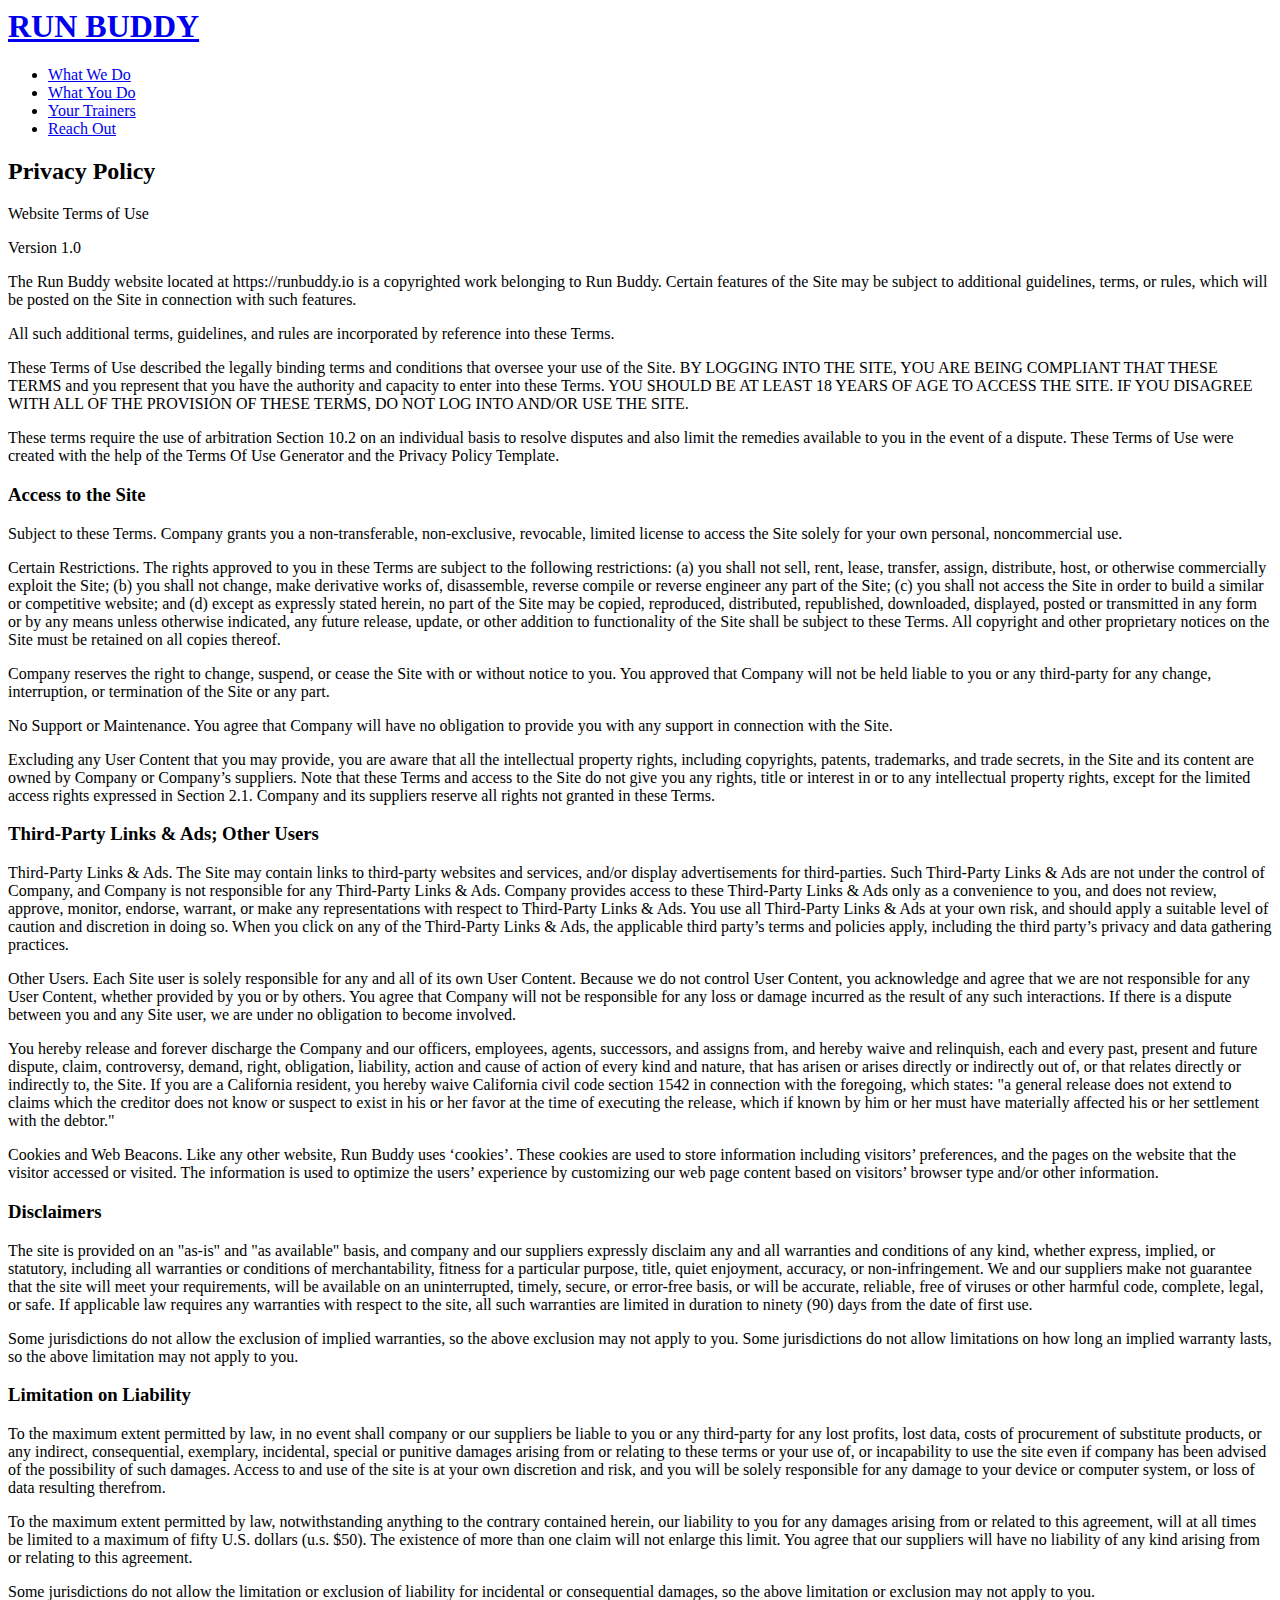
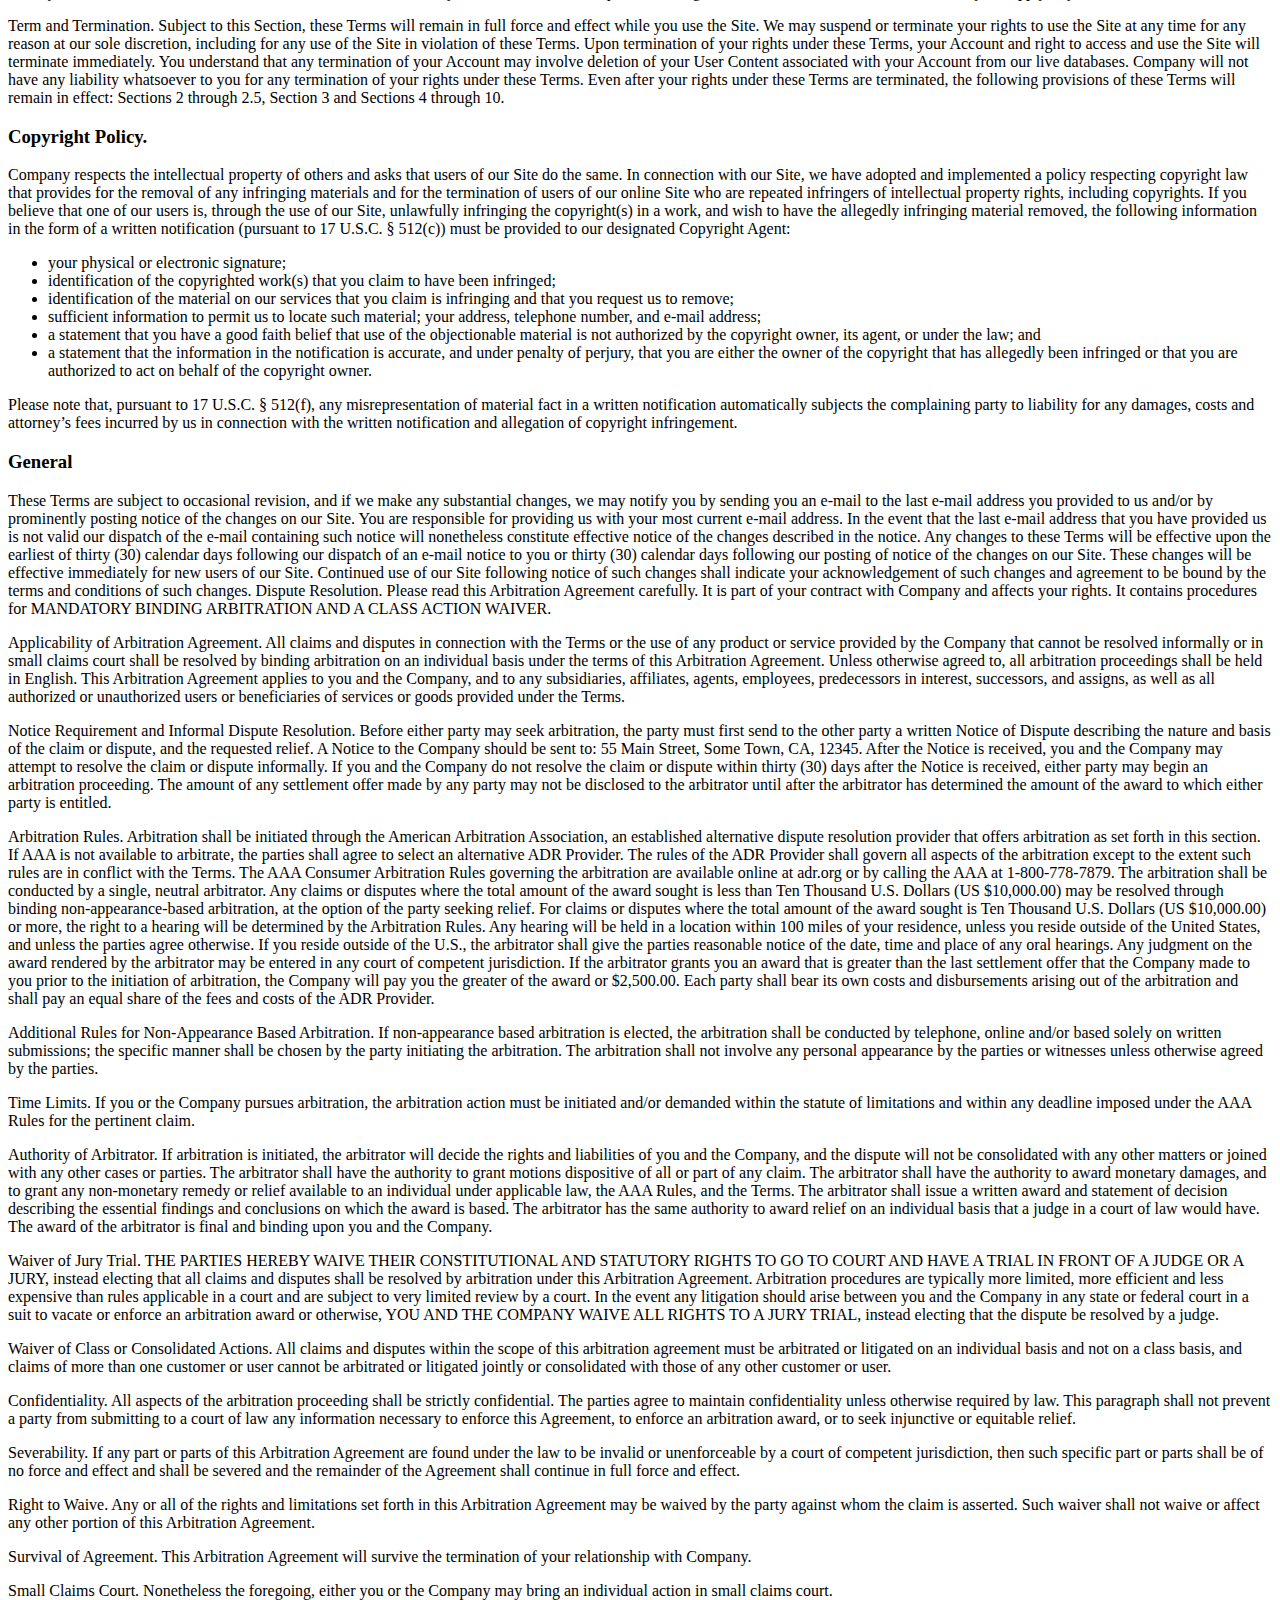
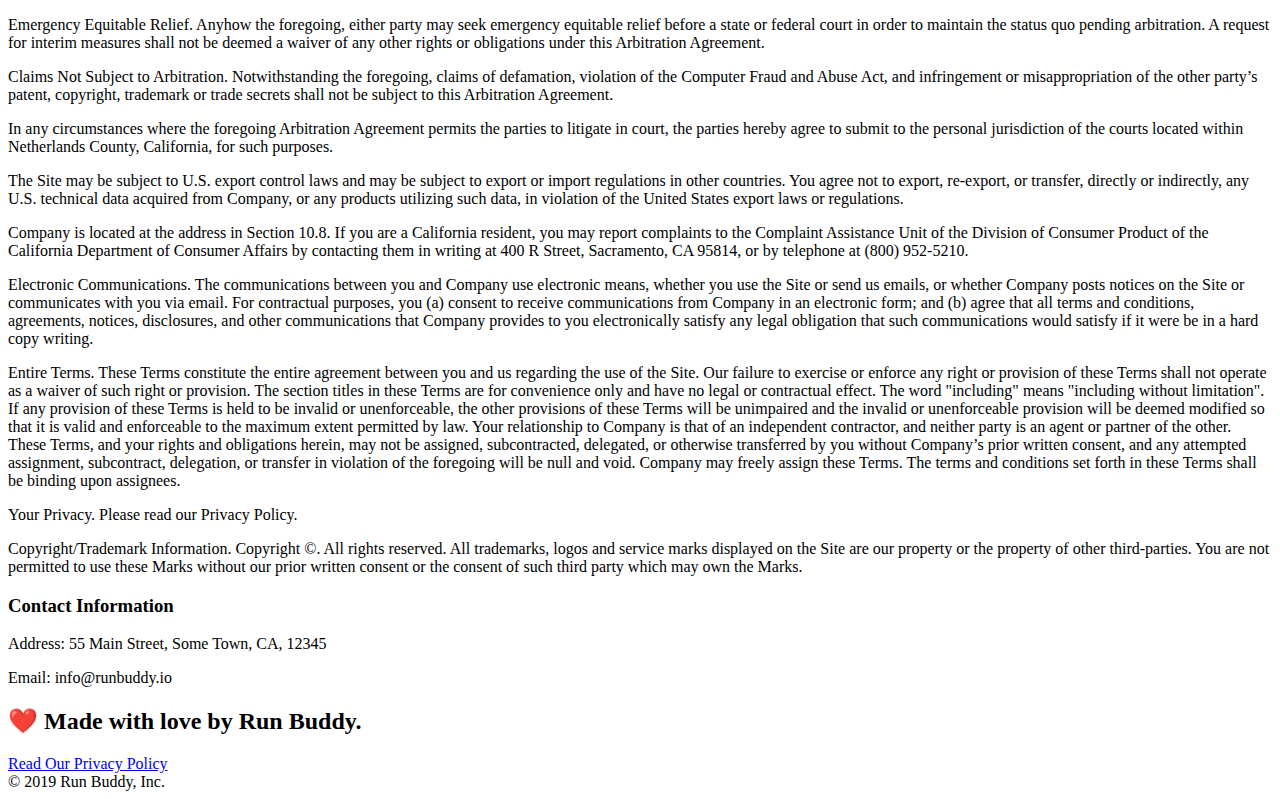
==== commit 05111eca: "added flexbox" ====
--- a/privacy-policy.html
+++ b/privacy-policy.html
@@ -1,473 +1,466 @@
-<!DOCTYPE html>
-<html lang="en">
-  <head>
-    <meta charset="UTF-8" />
-    <link rel="stylesheet" href="./assets/css/style.css" />
-    <link rel="stylesheet" href="./assets/css/secondary-styles.css" />
-    <title>Run Buddy - Privacy Policy</title>
-  </head>
-  <body>
-    <header>
-      <h1>
-        <a href="./index.html">RUN BUDDY</a>
-      </h1>
-      <nav>
-        <ul>
-          <li>
-            <a href="./index.html#what-we-do">What We Do</a>
-          </li>
-          <li>
-            <a href="./index.html#what-you-do">What You Do</a>
-          </li>
-          <li>
-            <a href="./index.html#your-trainers">Your Trainers</a>
-          </li>
-          <li>
-            <a href="./index.html#reach-out">Reach Out</a>
-          </li>
-        </ul>
-      </nav>
-    </header>
-    <!-- end navigation -->
-
-    <!-- hero/jumbotron -->
-    <section class="hero">
-      <h2 class="page-title">
-        Privacy Policy
-      </h2>
-    </section>
-
-    <!-- body copy -->
-    <article class="secondary-content">
-      <p>
-        Website Terms of Use
-      </p>
-
-      <p>
-        Version 1.0
-      </p>
-
-      <p>
-        The Run Buddy website located at https://runbuddy.io is a copyrighted work belonging to Run Buddy. Certain
-        features of the Site may be subject to additional guidelines, terms, or rules, which will be posted on the Site
-        in connection with such features.
-      </p>
-
-      <p>
-        All such additional terms, guidelines, and rules are incorporated by reference into these Terms.
-      </p>
-
-      <p>
-        These Terms of Use described the legally binding terms and conditions that oversee your use of the Site. BY
-        LOGGING INTO THE SITE, YOU ARE BEING COMPLIANT THAT THESE TERMS and you represent that you have the authority
-        and capacity to enter into these Terms. YOU SHOULD BE AT LEAST 18 YEARS OF AGE TO ACCESS THE SITE. IF YOU
-        DISAGREE WITH ALL OF THE PROVISION OF THESE TERMS, DO NOT LOG INTO AND/OR USE THE SITE.
-      </p>
-
-      <p>
-        These terms require the use of arbitration Section 10.2 on an individual basis to resolve disputes and also
-        limit the remedies available to you in the event of a dispute. These Terms of Use were created with the help of
-        the Terms Of Use Generator and the Privacy Policy Template.
-      </p>
-
-      <h3>
-        Access to the Site
-      </h3>
-
-      <p>
-        Subject to these Terms. Company grants you a non-transferable, non-exclusive, revocable, limited license to
-        access the Site solely for your own personal, noncommercial use.
-      </p>
-
-      <p>
-        Certain Restrictions. The rights approved to you in these Terms are subject to the following restrictions: (a)
-        you shall not sell, rent, lease, transfer, assign, distribute, host, or otherwise commercially exploit the Site;
-        (b) you shall not change, make derivative works of, disassemble, reverse compile or reverse engineer any part of
-        the Site; (c) you shall not access the Site in order to build a similar or competitive website; and (d) except
-        as expressly stated herein, no part of the Site may be copied, reproduced, distributed, republished, downloaded,
-        displayed, posted or transmitted in any form or by any means unless otherwise indicated, any future release,
-        update, or other addition to functionality of the Site shall be subject to these Terms. All copyright and other
-        proprietary notices on the Site must be retained on all copies thereof.
-      </p>
-
-      <p>
-        Company reserves the right to change, suspend, or cease the Site with or without notice to you. You approved
-        that Company will not be held liable to you or any third-party for any change, interruption, or termination of
-        the Site or any part.
-      </p>
-
-      <p>
-        No Support or Maintenance. You agree that Company will have no obligation to provide you with any support in
-        connection with the Site.
-      </p>
-
-      <p>
-        Excluding any User Content that you may provide, you are aware that all the intellectual property rights,
-        including copyrights, patents, trademarks, and trade secrets, in the Site and its content are owned by Company
-        or Company’s suppliers. Note that these Terms and access to the Site do not give you any rights, title or
-        interest in or to any intellectual property rights, except for the limited access rights expressed in Section
-        2.1. Company and its suppliers reserve all rights not granted in these Terms.
-      </p>
-
-      <h3>
-        Third-Party Links & Ads; Other Users
-      </h3>
-
-      <p>
-        Third-Party Links & Ads. The Site may contain links to third-party websites and services, and/or display
-        advertisements for third-parties. Such Third-Party Links & Ads are not under the control of Company, and Company
-        is not responsible for any Third-Party Links & Ads. Company provides access to these Third-Party Links & Ads
-        only as a convenience to you, and does not review, approve, monitor, endorse, warrant, or make any
-        representations with respect to Third-Party Links & Ads. You use all Third-Party Links & Ads at your own risk,
-        and should apply a suitable level of caution and discretion in doing so. When you click on any of the
-        Third-Party Links & Ads, the applicable third party’s terms and policies apply, including the third party’s
-        privacy and data gathering practices.
-      </p>
-
-      <p>
-        Other Users. Each Site user is solely responsible for any and all of its own User Content. Because we do not
-        control User Content, you acknowledge and agree that we are not responsible for any User Content, whether
-        provided by you or by others. You agree that Company will not be responsible for any loss or damage incurred as
-        the result of any such interactions. If there is a dispute between you and any Site user, we are under no
-        obligation to become involved.
-      </p>
-
-      <p>
-        You hereby release and forever discharge the Company and our officers, employees, agents, successors, and
-        assigns from, and hereby waive and relinquish, each and every past, present and future dispute, claim,
-        controversy, demand, right, obligation, liability, action and cause of action of every kind and nature, that has
-        arisen or arises directly or indirectly out of, or that relates directly or indirectly to, the Site. If you are
-        a California resident, you hereby waive California civil code section 1542 in connection with the foregoing,
-        which states: "a general release does not extend to claims which the creditor does not know or suspect to exist
-        in his or her favor at the time of executing the release, which if known by him or her must have materially
-        affected his or her settlement with the debtor."
-      </p>
-
-      <p>
-        Cookies and Web Beacons. Like any other website, Run Buddy uses ‘cookies’. These cookies are used to store
-        information including visitors’ preferences, and the pages on the website that the visitor accessed or visited.
-        The information is used to optimize the users’ experience by customizing our web page content based on visitors’
-        browser type and/or other information.
-      </p>
-
-      <h3>
-        Disclaimers
-      </h3>
-
-      <p>
-        The site is provided on an "as-is" and "as available" basis, and company and our suppliers expressly disclaim
-        any and all warranties and conditions of any kind, whether express, implied, or statutory, including all
-        warranties or conditions of merchantability, fitness for a particular purpose, title, quiet enjoyment, accuracy,
-        or non-infringement. We and our suppliers make not guarantee that the site will meet your requirements, will be
-        available on an uninterrupted, timely, secure, or error-free basis, or will be accurate, reliable, free of
-        viruses or other harmful code, complete, legal, or safe. If applicable law requires any warranties with respect
-        to the site, all such warranties are limited in duration to ninety (90) days from the date of first use.
-      </p>
-
-      <p>
-        Some jurisdictions do not allow the exclusion of implied warranties, so the above exclusion may not apply to
-        you. Some jurisdictions do not allow limitations on how long an implied warranty lasts, so the above limitation
-        may not apply to you.
-      </p>
-
-      <h3>
-        Limitation on Liability
-      </h3>
-
-      <p>
-        To the maximum extent permitted by law, in no event shall company or our suppliers be liable to you or any
-        third-party for any lost profits, lost data, costs of procurement of substitute products, or any indirect,
-        consequential, exemplary, incidental, special or punitive damages arising from or relating to these terms or
-        your use of, or incapability to use the site even if company has been advised of the possibility of such
-        damages. Access to and use of the site is at your own discretion and risk, and you will be solely responsible
-        for any damage to your device or computer system, or loss of data resulting therefrom.
-      </p>
-
-      <p>
-        To the maximum extent permitted by law, notwithstanding anything to the contrary contained herein, our liability
-        to you for any damages arising from or related to this agreement, will at all times be limited to a maximum of
-        fifty U.S. dollars (u.s. $50). The existence of more than one claim will not enlarge this limit. You agree that
-        our suppliers will have no liability of any kind arising from or relating to this agreement.
-      </p>
-
-      <p>
-        Some jurisdictions do not allow the limitation or exclusion of liability for incidental or consequential
-        damages, so the above limitation or exclusion may not apply to you.
-      </p>
-
-      <p>
-        Term and Termination. Subject to this Section, these Terms will remain in full force and effect while you use
-        the Site. We may suspend or terminate your rights to use the Site at any time for any reason at our sole
-        discretion, including for any use of the Site in violation of these Terms. Upon termination of your rights under
-        these Terms, your Account and right to access and use the Site will terminate immediately. You understand that
-        any termination of your Account may involve deletion of your User Content associated with your Account from our
-        live databases. Company will not have any liability whatsoever to you for any termination of your rights under
-        these Terms. Even after your rights under these Terms are terminated, the following provisions of these Terms
-        will remain in effect: Sections 2 through 2.5, Section 3 and Sections 4 through 10.
-      </p>
-
-      <h3>
-        Copyright Policy.
-      </h3>
-
-      <p>
-        Company respects the intellectual property of others and asks that users of our Site do the same. In connection
-        with our Site, we have adopted and implemented a policy respecting copyright law that provides for the removal
-        of any infringing materials and for the termination of users of our online Site who are repeated infringers of
-        intellectual property rights, including copyrights. If you believe that one of our users is, through the use of
-        our Site, unlawfully infringing the copyright(s) in a work, and wish to have the allegedly infringing material
-        removed, the following information in the form of a written notification (pursuant to 17 U.S.C. § 512(c)) must
-        be provided to our designated Copyright Agent:
-      </p>
-
+<body>
+  <header>
+    <h1>
+      <a href="./index.html">RUN BUDDY</a>
+    </h1>
+    <nav>
       <ul>
         <li>
-          your physical or electronic signature;
+          <a href="./index.html#what-we-do">What We Do</a>
         </li>
         <li>
-          identification of the copyrighted work(s) that you claim to have been infringed;
+          <a href="./index.html#what-you-do">What You Do</a>
         </li>
         <li>
-          identification of the material on our services that you claim is infringing and that you request us to remove;
+          <a href="./index.html#your-trainers">Your Trainers</a>
         </li>
         <li>
-          sufficient information to permit us to locate such material; your address, telephone number, and e-mail
-          address;
-        </li>
-        <li>
-          a statement that you have a good faith belief that use of the objectionable material is not authorized by the
-          copyright owner, its agent, or under the law; and
-        </li>
-        <li>
-          a statement that the information in the notification is accurate, and under penalty of perjury, that you are
-          either the owner of the copyright that has allegedly been infringed or that you are authorized to act on
-          behalf of the copyright owner.
+          <a href="./index.html#reach-out">Reach Out</a>
         </li>
       </ul>
-
-      <p>
-        Please note that, pursuant to 17 U.S.C. § 512(f), any misrepresentation of material fact in a written
-        notification automatically subjects the complaining party to liability for any damages, costs and attorney’s
-        fees incurred by us in connection with the written notification and allegation of copyright infringement.
-      </p>
-
-      <h3>
-        General
-      </h3>
-
-      <p>
-        These Terms are subject to occasional revision, and if we make any substantial changes, we may notify you by
-        sending you an e-mail to the last e-mail address you provided to us and/or by prominently posting notice of the
-        changes on our Site. You are responsible for providing us with your most current e-mail address. In the event
-        that the last e-mail address that you have provided us is not valid our dispatch of the e-mail containing such
-        notice will nonetheless constitute effective notice of the changes described in the notice. Any changes to these
-        Terms will be effective upon the earliest of thirty (30) calendar days following our dispatch of an e-mail
-        notice to you or thirty (30) calendar days following our posting of notice of the changes on our Site. These
-        changes will be effective immediately for new users of our Site. Continued use of our Site following notice of
-        such changes shall indicate your acknowledgement of such changes and agreement to be bound by the terms and
-        conditions of such changes. Dispute Resolution. Please read this Arbitration Agreement carefully. It is part of
-        your contract with Company and affects your rights. It contains procedures for MANDATORY BINDING ARBITRATION AND
-        A CLASS ACTION WAIVER.
-      </p>
-
-      <p>
-        Applicability of Arbitration Agreement. All claims and disputes in connection with the Terms or the use of any
-        product or service provided by the Company that cannot be resolved informally or in small claims court shall be
-        resolved by binding arbitration on an individual basis under the terms of this Arbitration Agreement. Unless
-        otherwise agreed to, all arbitration proceedings shall be held in English. This Arbitration Agreement applies to
-        you and the Company, and to any subsidiaries, affiliates, agents, employees, predecessors in interest,
-        successors, and assigns, as well as all authorized or unauthorized users or beneficiaries of services or goods
-        provided under the Terms.
-      </p>
-
-      <p>
-        Notice Requirement and Informal Dispute Resolution. Before either party may seek arbitration, the party must
-        first send to the other party a written Notice of Dispute describing the nature and basis of the claim or
-        dispute, and the requested relief. A Notice to the Company should be sent to: 55 Main Street, Some Town, CA,
-        12345. After the Notice is received, you and the Company may attempt to resolve the claim or dispute informally.
-        If you and the Company do not resolve the claim or dispute within thirty (30) days after the Notice is received,
-        either party may begin an arbitration proceeding. The amount of any settlement offer made by any party may not
-        be disclosed to the arbitrator until after the arbitrator has determined the amount of the award to which either
-        party is entitled.
-      </p>
-
-      <p>
-        Arbitration Rules. Arbitration shall be initiated through the American Arbitration Association, an established
-        alternative dispute resolution provider that offers arbitration as set forth in this section. If AAA is not
-        available to arbitrate, the parties shall agree to select an alternative ADR Provider. The rules of the ADR
-        Provider shall govern all aspects of the arbitration except to the extent such rules are in conflict with the
-        Terms. The AAA Consumer Arbitration Rules governing the arbitration are available online at adr.org or by
-        calling the AAA at 1-800-778-7879. The arbitration shall be conducted by a single, neutral arbitrator. Any
-        claims or disputes where the total amount of the award sought is less than Ten Thousand U.S. Dollars (US
-        $10,000.00) may be resolved through binding non-appearance-based arbitration, at the option of the party seeking
-        relief. For claims or disputes where the total amount of the award sought is Ten Thousand U.S. Dollars (US
-        $10,000.00) or more, the right to a hearing will be determined by the Arbitration Rules. Any hearing will be
-        held in a location within 100 miles of your residence, unless you reside outside of the United States, and
-        unless the parties agree otherwise. If you reside outside of the U.S., the arbitrator shall give the parties
-        reasonable notice of the date, time and place of any oral hearings. Any judgment on the award rendered by the
-        arbitrator may be entered in any court of competent jurisdiction. If the arbitrator grants you an award that is
-        greater than the last settlement offer that the Company made to you prior to the initiation of arbitration, the
-        Company will pay you the greater of the award or $2,500.00. Each party shall bear its own costs and
-        disbursements arising out of the arbitration and shall pay an equal share of the fees and costs of the ADR
-        Provider.
-      </p>
-
-      <p>
-        Additional Rules for Non-Appearance Based Arbitration. If non-appearance based arbitration is elected, the
-        arbitration shall be conducted by telephone, online and/or based solely on written submissions; the specific
-        manner shall be chosen by the party initiating the arbitration. The arbitration shall not involve any personal
-        appearance by the parties or witnesses unless otherwise agreed by the parties.
-      </p>
-
-      <p>
-        Time Limits. If you or the Company pursues arbitration, the arbitration action must be initiated and/or demanded
-        within the statute of limitations and within any deadline imposed under the AAA Rules for the pertinent claim.
-      </p>
-
-      <p>
-        Authority of Arbitrator. If arbitration is initiated, the arbitrator will decide the rights and liabilities of
-        you and the Company, and the dispute will not be consolidated with any other matters or joined with any other
-        cases or parties. The arbitrator shall have the authority to grant motions dispositive of all or part of any
-        claim. The arbitrator shall have the authority to award monetary damages, and to grant any non-monetary remedy
-        or relief available to an individual under applicable law, the AAA Rules, and the Terms. The arbitrator shall
-        issue a written award and statement of decision describing the essential findings and conclusions on which the
-        award is based. The arbitrator has the same authority to award relief on an individual basis that a judge in a
-        court of law would have. The award of the arbitrator is final and binding upon you and the Company.
-      </p>
-
-      <p>
-        Waiver of Jury Trial. THE PARTIES HEREBY WAIVE THEIR CONSTITUTIONAL AND STATUTORY RIGHTS TO GO TO COURT AND HAVE
-        A TRIAL IN FRONT OF A JUDGE OR A JURY, instead electing that all claims and disputes shall be resolved by
-        arbitration under this Arbitration Agreement. Arbitration procedures are typically more limited, more efficient
-        and less expensive than rules applicable in a court and are subject to very limited review by a court. In the
-        event any litigation should arise between you and the Company in any state or federal court in a suit to vacate
-        or enforce an arbitration award or otherwise, YOU AND THE COMPANY WAIVE ALL RIGHTS TO A JURY TRIAL, instead
-        electing that the dispute be resolved by a judge.
-      </p>
-
-      <p>
-        Waiver of Class or Consolidated Actions. All claims and disputes within the scope of this arbitration agreement
-        must be arbitrated or litigated on an individual basis and not on a class basis, and claims of more than one
-        customer or user cannot be arbitrated or litigated jointly or consolidated with those of any other customer or
-        user.
-      </p>
-
-      <p>
-        Confidentiality. All aspects of the arbitration proceeding shall be strictly confidential. The parties agree to
-        maintain confidentiality unless otherwise required by law. This paragraph shall not prevent a party from
-        submitting to a court of law any information necessary to enforce this Agreement, to enforce an arbitration
-        award, or to seek injunctive or equitable relief.
-      </p>
-
-      <p>
-        Severability. If any part or parts of this Arbitration Agreement are found under the law to be invalid or
-        unenforceable by a court of competent jurisdiction, then such specific part or parts shall be of no force and
-        effect and shall be severed and the remainder of the Agreement shall continue in full force and effect.
-      </p>
-
-      <p>
-        Right to Waive. Any or all of the rights and limitations set forth in this Arbitration Agreement may be waived
-        by the party against whom the claim is asserted. Such waiver shall not waive or affect any other portion of this
-        Arbitration Agreement.
-      </p>
-
-      <p>
-        Survival of Agreement. This Arbitration Agreement will survive the termination of your relationship with
-        Company.
-      </p>
-
-      <p>
-        Small Claims Court. Nonetheless the foregoing, either you or the Company may bring an individual action in small
-        claims court.
-      </p>
-
-      <p>
-        Emergency Equitable Relief. Anyhow the foregoing, either party may seek emergency equitable relief before a
-        state or federal court in order to maintain the status quo pending arbitration. A request for interim measures
-        shall not be deemed a waiver of any other rights or obligations under this Arbitration Agreement.
-      </p>
-
-      <p>
-        Claims Not Subject to Arbitration. Notwithstanding the foregoing, claims of defamation, violation of the
-        Computer Fraud and Abuse Act, and infringement or misappropriation of the other party’s patent, copyright,
-        trademark or trade secrets shall not be subject to this Arbitration Agreement.
-      </p>
-
-      <p>
-        In any circumstances where the foregoing Arbitration Agreement permits the parties to litigate in court, the
-        parties hereby agree to submit to the personal jurisdiction of the courts located within Netherlands County,
-        California, for such purposes.
-      </p>
-
-      <p>
-        The Site may be subject to U.S. export control laws and may be subject to export or import regulations in other
-        countries. You agree not to export, re-export, or transfer, directly or indirectly, any U.S. technical data
-        acquired from Company, or any products utilizing such data, in violation of the United States export laws or
-        regulations.
-      </p>
-
-      <p>
-        Company is located at the address in Section 10.8. If you are a California resident, you may report complaints
-        to the Complaint Assistance Unit of the Division of Consumer Product of the California Department of Consumer
-        Affairs by contacting them in writing at 400 R Street, Sacramento, CA 95814, or by telephone at (800) 952-5210.
-      </p>
-
-      <p>
-        Electronic Communications. The communications between you and Company use electronic means, whether you use the
-        Site or send us emails, or whether Company posts notices on the Site or communicates with you via email. For
-        contractual purposes, you (a) consent to receive communications from Company in an electronic form; and (b)
-        agree that all terms and conditions, agreements, notices, disclosures, and other communications that Company
-        provides to you electronically satisfy any legal obligation that such communications would satisfy if it were be
-        in a hard copy writing.
-      </p>
-
-      <p>
-        Entire Terms. These Terms constitute the entire agreement between you and us regarding the use of the Site. Our
-        failure to exercise or enforce any right or provision of these Terms shall not operate as a waiver of such right
-        or provision. The section titles in these Terms are for convenience only and have no legal or contractual
-        effect. The word "including" means "including without limitation". If any provision of these Terms is held to be
-        invalid or unenforceable, the other provisions of these Terms will be unimpaired and the invalid or
-        unenforceable provision will be deemed modified so that it is valid and enforceable to the maximum extent
-        permitted by law. Your relationship to Company is that of an independent contractor, and neither party is an
-        agent or partner of the other. These Terms, and your rights and obligations herein, may not be assigned,
-        subcontracted, delegated, or otherwise transferred by you without Company’s prior written consent, and any
-        attempted assignment, subcontract, delegation, or transfer in violation of the foregoing will be null and void.
-        Company may freely assign these Terms. The terms and conditions set forth in these Terms shall be binding upon
-        assignees.
-      </p>
-
-      <p>
-        Your Privacy. Please read our Privacy Policy.
-      </p>
-
-      <p>
-        Copyright/Trademark Information. Copyright ©. All rights reserved. All trademarks, logos and service marks
-        displayed on the Site are our property or the property of other third-parties. You are not permitted to use
-        these Marks without our prior written consent or the consent of such third party which may own the Marks.
-      </p>
-
-      <h3>
-        Contact Information
-      </h3>
-
-      <p>
-        Address: 55 Main Street, Some Town, CA, 12345
-      </p>
-
-      <p>
-        Email: info@runbuddy.io
-      </p>
-    </article>
-
-    <!-- footer -->
-    <footer>
-      <h2>❤️ Made with love by Run Buddy.</h2>
-
-      <div>
-        <a href="./privacy-policy.html">Read Our Privacy Policy</a> <br/>
-        &copy; 2019 Run Buddy, Inc.
-      </div>
-    </footer>
-    <!-- footer end -->
-  </body>
-</html>
+    </nav>
+  </header>
+  <!-- end navigation -->
+
+  <!-- hero/jumbotron -->
+  <section class="hero">
+    <h2 class="page-title">
+      Privacy Policy
+    </h2>
+  </section>
+
+  <!-- body copy -->
+  <article class="secondary-content">
+    <p>
+      Website Terms of Use
+    </p>
+
+    <p>
+      Version 1.0
+    </p>
+
+    <p>
+      The Run Buddy website located at https://runbuddy.io is a copyrighted work belonging to Run Buddy. Certain
+      features of the Site may be subject to additional guidelines, terms, or rules, which will be posted on the Site
+      in connection with such features.
+    </p>
+
+    <p>
+      All such additional terms, guidelines, and rules are incorporated by reference into these Terms.
+    </p>
+
+    <p>
+      These Terms of Use described the legally binding terms and conditions that oversee your use of the Site. BY
+      LOGGING INTO THE SITE, YOU ARE BEING COMPLIANT THAT THESE TERMS and you represent that you have the authority
+      and capacity to enter into these Terms. YOU SHOULD BE AT LEAST 18 YEARS OF AGE TO ACCESS THE SITE. IF YOU
+      DISAGREE WITH ALL OF THE PROVISION OF THESE TERMS, DO NOT LOG INTO AND/OR USE THE SITE.
+    </p>
+
+    <p>
+      These terms require the use of arbitration Section 10.2 on an individual basis to resolve disputes and also
+      limit the remedies available to you in the event of a dispute. These Terms of Use were created with the help of
+      the Terms Of Use Generator and the Privacy Policy Template.
+    </p>
+
+    <h3>
+      Access to the Site
+    </h3>
+
+    <p>
+      Subject to these Terms. Company grants you a non-transferable, non-exclusive, revocable, limited license to
+      access the Site solely for your own personal, noncommercial use.
+    </p>
+
+    <p>
+      Certain Restrictions. The rights approved to you in these Terms are subject to the following restrictions: (a)
+      you shall not sell, rent, lease, transfer, assign, distribute, host, or otherwise commercially exploit the Site;
+      (b) you shall not change, make derivative works of, disassemble, reverse compile or reverse engineer any part of
+      the Site; (c) you shall not access the Site in order to build a similar or competitive website; and (d) except
+      as expressly stated herein, no part of the Site may be copied, reproduced, distributed, republished, downloaded,
+      displayed, posted or transmitted in any form or by any means unless otherwise indicated, any future release,
+      update, or other addition to functionality of the Site shall be subject to these Terms. All copyright and other
+      proprietary notices on the Site must be retained on all copies thereof.
+    </p>
+
+    <p>
+      Company reserves the right to change, suspend, or cease the Site with or without notice to you. You approved
+      that Company will not be held liable to you or any third-party for any change, interruption, or termination of
+      the Site or any part.
+    </p>
+
+    <p>
+      No Support or Maintenance. You agree that Company will have no obligation to provide you with any support in
+      connection with the Site.
+    </p>
+
+    <p>
+      Excluding any User Content that you may provide, you are aware that all the intellectual property rights,
+      including copyrights, patents, trademarks, and trade secrets, in the Site and its content are owned by Company
+      or Company’s suppliers. Note that these Terms and access to the Site do not give you any rights, title or
+      interest in or to any intellectual property rights, except for the limited access rights expressed in Section
+      2.1. Company and its suppliers reserve all rights not granted in these Terms.
+    </p>
+
+    <h3>
+      Third-Party Links &amp; Ads; Other Users
+    </h3>
+
+    <p>
+      Third-Party Links &amp; Ads. The Site may contain links to third-party websites and services, and/or display
+      advertisements for third-parties. Such Third-Party Links &amp; Ads are not under the control of Company, and Company
+      is not responsible for any Third-Party Links &amp; Ads. Company provides access to these Third-Party Links &amp; Ads
+      only as a convenience to you, and does not review, approve, monitor, endorse, warrant, or make any
+      representations with respect to Third-Party Links &amp; Ads. You use all Third-Party Links &amp; Ads at your own risk,
+      and should apply a suitable level of caution and discretion in doing so. When you click on any of the
+      Third-Party Links &amp; Ads, the applicable third party’s terms and policies apply, including the third party’s
+      privacy and data gathering practices.
+    </p>
+
+    <p>
+      Other Users. Each Site user is solely responsible for any and all of its own User Content. Because we do not
+      control User Content, you acknowledge and agree that we are not responsible for any User Content, whether
+      provided by you or by others. You agree that Company will not be responsible for any loss or damage incurred as
+      the result of any such interactions. If there is a dispute between you and any Site user, we are under no
+      obligation to become involved.
+    </p>
+
+    <p>
+      You hereby release and forever discharge the Company and our officers, employees, agents, successors, and
+      assigns from, and hereby waive and relinquish, each and every past, present and future dispute, claim,
+      controversy, demand, right, obligation, liability, action and cause of action of every kind and nature, that has
+      arisen or arises directly or indirectly out of, or that relates directly or indirectly to, the Site. If you are
+      a California resident, you hereby waive California civil code section 1542 in connection with the foregoing,
+      which states: "a general release does not extend to claims which the creditor does not know or suspect to exist
+      in his or her favor at the time of executing the release, which if known by him or her must have materially
+      affected his or her settlement with the debtor."
+    </p>
+
+    <p>
+      Cookies and Web Beacons. Like any other website, Run Buddy uses ‘cookies’. These cookies are used to store
+      information including visitors’ preferences, and the pages on the website that the visitor accessed or visited.
+      The information is used to optimize the users’ experience by customizing our web page content based on visitors’
+      browser type and/or other information.
+    </p>
+
+    <h3>
+      Disclaimers
+    </h3>
+
+    <p>
+      The site is provided on an "as-is" and "as available" basis, and company and our suppliers expressly disclaim
+      any and all warranties and conditions of any kind, whether express, implied, or statutory, including all
+      warranties or conditions of merchantability, fitness for a particular purpose, title, quiet enjoyment, accuracy,
+      or non-infringement. We and our suppliers make not guarantee that the site will meet your requirements, will be
+      available on an uninterrupted, timely, secure, or error-free basis, or will be accurate, reliable, free of
+      viruses or other harmful code, complete, legal, or safe. If applicable law requires any warranties with respect
+      to the site, all such warranties are limited in duration to ninety (90) days from the date of first use.
+    </p>
+
+    <p>
+      Some jurisdictions do not allow the exclusion of implied warranties, so the above exclusion may not apply to
+      you. Some jurisdictions do not allow limitations on how long an implied warranty lasts, so the above limitation
+      may not apply to you.
+    </p>
+
+    <h3>
+      Limitation on Liability
+    </h3>
+
+    <p>
+      To the maximum extent permitted by law, in no event shall company or our suppliers be liable to you or any
+      third-party for any lost profits, lost data, costs of procurement of substitute products, or any indirect,
+      consequential, exemplary, incidental, special or punitive damages arising from or relating to these terms or
+      your use of, or incapability to use the site even if company has been advised of the possibility of such
+      damages. Access to and use of the site is at your own discretion and risk, and you will be solely responsible
+      for any damage to your device or computer system, or loss of data resulting therefrom.
+    </p>
+
+    <p>
+      To the maximum extent permitted by law, notwithstanding anything to the contrary contained herein, our liability
+      to you for any damages arising from or related to this agreement, will at all times be limited to a maximum of
+      fifty U.S. dollars (u.s. $50). The existence of more than one claim will not enlarge this limit. You agree that
+      our suppliers will have no liability of any kind arising from or relating to this agreement.
+    </p>
+
+    <p>
+      Some jurisdictions do not allow the limitation or exclusion of liability for incidental or consequential
+      damages, so the above limitation or exclusion may not apply to you.
+    </p>
+
+    <p>
+      Term and Termination. Subject to this Section, these Terms will remain in full force and effect while you use
+      the Site. We may suspend or terminate your rights to use the Site at any time for any reason at our sole
+      discretion, including for any use of the Site in violation of these Terms. Upon termination of your rights under
+      these Terms, your Account and right to access and use the Site will terminate immediately. You understand that
+      any termination of your Account may involve deletion of your User Content associated with your Account from our
+      live databases. Company will not have any liability whatsoever to you for any termination of your rights under
+      these Terms. Even after your rights under these Terms are terminated, the following provisions of these Terms
+      will remain in effect: Sections 2 through 2.5, Section 3 and Sections 4 through 10.
+    </p>
+
+    <h3>
+      Copyright Policy.
+    </h3>
+
+    <p>
+      Company respects the intellectual property of others and asks that users of our Site do the same. In connection
+      with our Site, we have adopted and implemented a policy respecting copyright law that provides for the removal
+      of any infringing materials and for the termination of users of our online Site who are repeated infringers of
+      intellectual property rights, including copyrights. If you believe that one of our users is, through the use of
+      our Site, unlawfully infringing the copyright(s) in a work, and wish to have the allegedly infringing material
+      removed, the following information in the form of a written notification (pursuant to 17 U.S.C. § 512(c)) must
+      be provided to our designated Copyright Agent:
+    </p>
+
+    <ul>
+      <li>
+        your physical or electronic signature;
+      </li>
+      <li>
+        identification of the copyrighted work(s) that you claim to have been infringed;
+      </li>
+      <li>
+        identification of the material on our services that you claim is infringing and that you request us to remove;
+      </li>
+      <li>
+        sufficient information to permit us to locate such material; your address, telephone number, and e-mail
+        address;
+      </li>
+      <li>
+        a statement that you have a good faith belief that use of the objectionable material is not authorized by the
+        copyright owner, its agent, or under the law; and
+      </li>
+      <li>
+        a statement that the information in the notification is accurate, and under penalty of perjury, that you are
+        either the owner of the copyright that has allegedly been infringed or that you are authorized to act on
+        behalf of the copyright owner.
+      </li>
+    </ul>
+
+    <p>
+      Please note that, pursuant to 17 U.S.C. § 512(f), any misrepresentation of material fact in a written
+      notification automatically subjects the complaining party to liability for any damages, costs and attorney’s
+      fees incurred by us in connection with the written notification and allegation of copyright infringement.
+    </p>
+
+    <h3>
+      General
+    </h3>
+
+    <p>
+      These Terms are subject to occasional revision, and if we make any substantial changes, we may notify you by
+      sending you an e-mail to the last e-mail address you provided to us and/or by prominently posting notice of the
+      changes on our Site. You are responsible for providing us with your most current e-mail address. In the event
+      that the last e-mail address that you have provided us is not valid our dispatch of the e-mail containing such
+      notice will nonetheless constitute effective notice of the changes described in the notice. Any changes to these
+      Terms will be effective upon the earliest of thirty (30) calendar days following our dispatch of an e-mail
+      notice to you or thirty (30) calendar days following our posting of notice of the changes on our Site. These
+      changes will be effective immediately for new users of our Site. Continued use of our Site following notice of
+      such changes shall indicate your acknowledgement of such changes and agreement to be bound by the terms and
+      conditions of such changes. Dispute Resolution. Please read this Arbitration Agreement carefully. It is part of
+      your contract with Company and affects your rights. It contains procedures for MANDATORY BINDING ARBITRATION AND
+      A CLASS ACTION WAIVER.
+    </p>
+
+    <p>
+      Applicability of Arbitration Agreement. All claims and disputes in connection with the Terms or the use of any
+      product or service provided by the Company that cannot be resolved informally or in small claims court shall be
+      resolved by binding arbitration on an individual basis under the terms of this Arbitration Agreement. Unless
+      otherwise agreed to, all arbitration proceedings shall be held in English. This Arbitration Agreement applies to
+      you and the Company, and to any subsidiaries, affiliates, agents, employees, predecessors in interest,
+      successors, and assigns, as well as all authorized or unauthorized users or beneficiaries of services or goods
+      provided under the Terms.
+    </p>
+
+    <p>
+      Notice Requirement and Informal Dispute Resolution. Before either party may seek arbitration, the party must
+      first send to the other party a written Notice of Dispute describing the nature and basis of the claim or
+      dispute, and the requested relief. A Notice to the Company should be sent to: 55 Main Street, Some Town, CA,
+      12345. After the Notice is received, you and the Company may attempt to resolve the claim or dispute informally.
+      If you and the Company do not resolve the claim or dispute within thirty (30) days after the Notice is received,
+      either party may begin an arbitration proceeding. The amount of any settlement offer made by any party may not
+      be disclosed to the arbitrator until after the arbitrator has determined the amount of the award to which either
+      party is entitled.
+    </p>
+
+    <p>
+      Arbitration Rules. Arbitration shall be initiated through the American Arbitration Association, an established
+      alternative dispute resolution provider that offers arbitration as set forth in this section. If AAA is not
+      available to arbitrate, the parties shall agree to select an alternative ADR Provider. The rules of the ADR
+      Provider shall govern all aspects of the arbitration except to the extent such rules are in conflict with the
+      Terms. The AAA Consumer Arbitration Rules governing the arbitration are available online at adr.org or by
+      calling the AAA at 1-800-778-7879. The arbitration shall be conducted by a single, neutral arbitrator. Any
+      claims or disputes where the total amount of the award sought is less than Ten Thousand U.S. Dollars (US
+      $10,000.00) may be resolved through binding non-appearance-based arbitration, at the option of the party seeking
+      relief. For claims or disputes where the total amount of the award sought is Ten Thousand U.S. Dollars (US
+      $10,000.00) or more, the right to a hearing will be determined by the Arbitration Rules. Any hearing will be
+      held in a location within 100 miles of your residence, unless you reside outside of the United States, and
+      unless the parties agree otherwise. If you reside outside of the U.S., the arbitrator shall give the parties
+      reasonable notice of the date, time and place of any oral hearings. Any judgment on the award rendered by the
+      arbitrator may be entered in any court of competent jurisdiction. If the arbitrator grants you an award that is
+      greater than the last settlement offer that the Company made to you prior to the initiation of arbitration, the
+      Company will pay you the greater of the award or $2,500.00. Each party shall bear its own costs and
+      disbursements arising out of the arbitration and shall pay an equal share of the fees and costs of the ADR
+      Provider.
+    </p>
+
+    <p>
+      Additional Rules for Non-Appearance Based Arbitration. If non-appearance based arbitration is elected, the
+      arbitration shall be conducted by telephone, online and/or based solely on written submissions; the specific
+      manner shall be chosen by the party initiating the arbitration. The arbitration shall not involve any personal
+      appearance by the parties or witnesses unless otherwise agreed by the parties.
+    </p>
+
+    <p>
+      Time Limits. If you or the Company pursues arbitration, the arbitration action must be initiated and/or demanded
+      within the statute of limitations and within any deadline imposed under the AAA Rules for the pertinent claim.
+    </p>
+
+    <p>
+      Authority of Arbitrator. If arbitration is initiated, the arbitrator will decide the rights and liabilities of
+      you and the Company, and the dispute will not be consolidated with any other matters or joined with any other
+      cases or parties. The arbitrator shall have the authority to grant motions dispositive of all or part of any
+      claim. The arbitrator shall have the authority to award monetary damages, and to grant any non-monetary remedy
+      or relief available to an individual under applicable law, the AAA Rules, and the Terms. The arbitrator shall
+      issue a written award and statement of decision describing the essential findings and conclusions on which the
+      award is based. The arbitrator has the same authority to award relief on an individual basis that a judge in a
+      court of law would have. The award of the arbitrator is final and binding upon you and the Company.
+    </p>
+
+    <p>
+      Waiver of Jury Trial. THE PARTIES HEREBY WAIVE THEIR CONSTITUTIONAL AND STATUTORY RIGHTS TO GO TO COURT AND HAVE
+      A TRIAL IN FRONT OF A JUDGE OR A JURY, instead electing that all claims and disputes shall be resolved by
+      arbitration under this Arbitration Agreement. Arbitration procedures are typically more limited, more efficient
+      and less expensive than rules applicable in a court and are subject to very limited review by a court. In the
+      event any litigation should arise between you and the Company in any state or federal court in a suit to vacate
+      or enforce an arbitration award or otherwise, YOU AND THE COMPANY WAIVE ALL RIGHTS TO A JURY TRIAL, instead
+      electing that the dispute be resolved by a judge.
+    </p>
+
+    <p>
+      Waiver of Class or Consolidated Actions. All claims and disputes within the scope of this arbitration agreement
+      must be arbitrated or litigated on an individual basis and not on a class basis, and claims of more than one
+      customer or user cannot be arbitrated or litigated jointly or consolidated with those of any other customer or
+      user.
+    </p>
+
+    <p>
+      Confidentiality. All aspects of the arbitration proceeding shall be strictly confidential. The parties agree to
+      maintain confidentiality unless otherwise required by law. This paragraph shall not prevent a party from
+      submitting to a court of law any information necessary to enforce this Agreement, to enforce an arbitration
+      award, or to seek injunctive or equitable relief.
+    </p>
+
+    <p>
+      Severability. If any part or parts of this Arbitration Agreement are found under the law to be invalid or
+      unenforceable by a court of competent jurisdiction, then such specific part or parts shall be of no force and
+      effect and shall be severed and the remainder of the Agreement shall continue in full force and effect.
+    </p>
+
+    <p>
+      Right to Waive. Any or all of the rights and limitations set forth in this Arbitration Agreement may be waived
+      by the party against whom the claim is asserted. Such waiver shall not waive or affect any other portion of this
+      Arbitration Agreement.
+    </p>
+
+    <p>
+      Survival of Agreement. This Arbitration Agreement will survive the termination of your relationship with
+      Company.
+    </p>
+
+    <p>
+      Small Claims Court. Nonetheless the foregoing, either you or the Company may bring an individual action in small
+      claims court.
+    </p>
+
+    <p>
+      Emergency Equitable Relief. Anyhow the foregoing, either party may seek emergency equitable relief before a
+      state or federal court in order to maintain the status quo pending arbitration. A request for interim measures
+      shall not be deemed a waiver of any other rights or obligations under this Arbitration Agreement.
+    </p>
+
+    <p>
+      Claims Not Subject to Arbitration. Notwithstanding the foregoing, claims of defamation, violation of the
+      Computer Fraud and Abuse Act, and infringement or misappropriation of the other party’s patent, copyright,
+      trademark or trade secrets shall not be subject to this Arbitration Agreement.
+    </p>
+
+    <p>
+      In any circumstances where the foregoing Arbitration Agreement permits the parties to litigate in court, the
+      parties hereby agree to submit to the personal jurisdiction of the courts located within Netherlands County,
+      California, for such purposes.
+    </p>
+
+    <p>
+      The Site may be subject to U.S. export control laws and may be subject to export or import regulations in other
+      countries. You agree not to export, re-export, or transfer, directly or indirectly, any U.S. technical data
+      acquired from Company, or any products utilizing such data, in violation of the United States export laws or
+      regulations.
+    </p>
+
+    <p>
+      Company is located at the address in Section 10.8. If you are a California resident, you may report complaints
+      to the Complaint Assistance Unit of the Division of Consumer Product of the California Department of Consumer
+      Affairs by contacting them in writing at 400 R Street, Sacramento, CA 95814, or by telephone at (800) 952-5210.
+    </p>
+
+    <p>
+      Electronic Communications. The communications between you and Company use electronic means, whether you use the
+      Site or send us emails, or whether Company posts notices on the Site or communicates with you via email. For
+      contractual purposes, you (a) consent to receive communications from Company in an electronic form; and (b)
+      agree that all terms and conditions, agreements, notices, disclosures, and other communications that Company
+      provides to you electronically satisfy any legal obligation that such communications would satisfy if it were be
+      in a hard copy writing.
+    </p>
+
+    <p>
+      Entire Terms. These Terms constitute the entire agreement between you and us regarding the use of the Site. Our
+      failure to exercise or enforce any right or provision of these Terms shall not operate as a waiver of such right
+      or provision. The section titles in these Terms are for convenience only and have no legal or contractual
+      effect. The word "including" means "including without limitation". If any provision of these Terms is held to be
+      invalid or unenforceable, the other provisions of these Terms will be unimpaired and the invalid or
+      unenforceable provision will be deemed modified so that it is valid and enforceable to the maximum extent
+      permitted by law. Your relationship to Company is that of an independent contractor, and neither party is an
+      agent or partner of the other. These Terms, and your rights and obligations herein, may not be assigned,
+      subcontracted, delegated, or otherwise transferred by you without Company’s prior written consent, and any
+      attempted assignment, subcontract, delegation, or transfer in violation of the foregoing will be null and void.
+      Company may freely assign these Terms. The terms and conditions set forth in these Terms shall be binding upon
+      assignees.
+    </p>
+
+    <p>
+      Your Privacy. Please read our Privacy Policy.
+    </p>
+
+    <p>
+      Copyright/Trademark Information. Copyright ©. All rights reserved. All trademarks, logos and service marks
+      displayed on the Site are our property or the property of other third-parties. You are not permitted to use
+      these Marks without our prior written consent or the consent of such third party which may own the Marks.
+    </p>
+
+    <h3>
+      Contact Information
+    </h3>
+
+    <p>
+      Address: 55 Main Street, Some Town, CA, 12345
+    </p>
+
+    <p>
+      Email: info@runbuddy.io
+    </p>
+  </article>
+
+  <!-- footer -->
+  <footer>
+    <h2>❤️ Made with love by Run Buddy.</h2>
+
+    <div>
+      <a href="./privacy-policy.html">Read Our Privacy Policy</a> <br>
+      © 2019 Run Buddy, Inc.
+    </div>
+  </footer>
+  <!-- footer end -->
+
+
+</body>